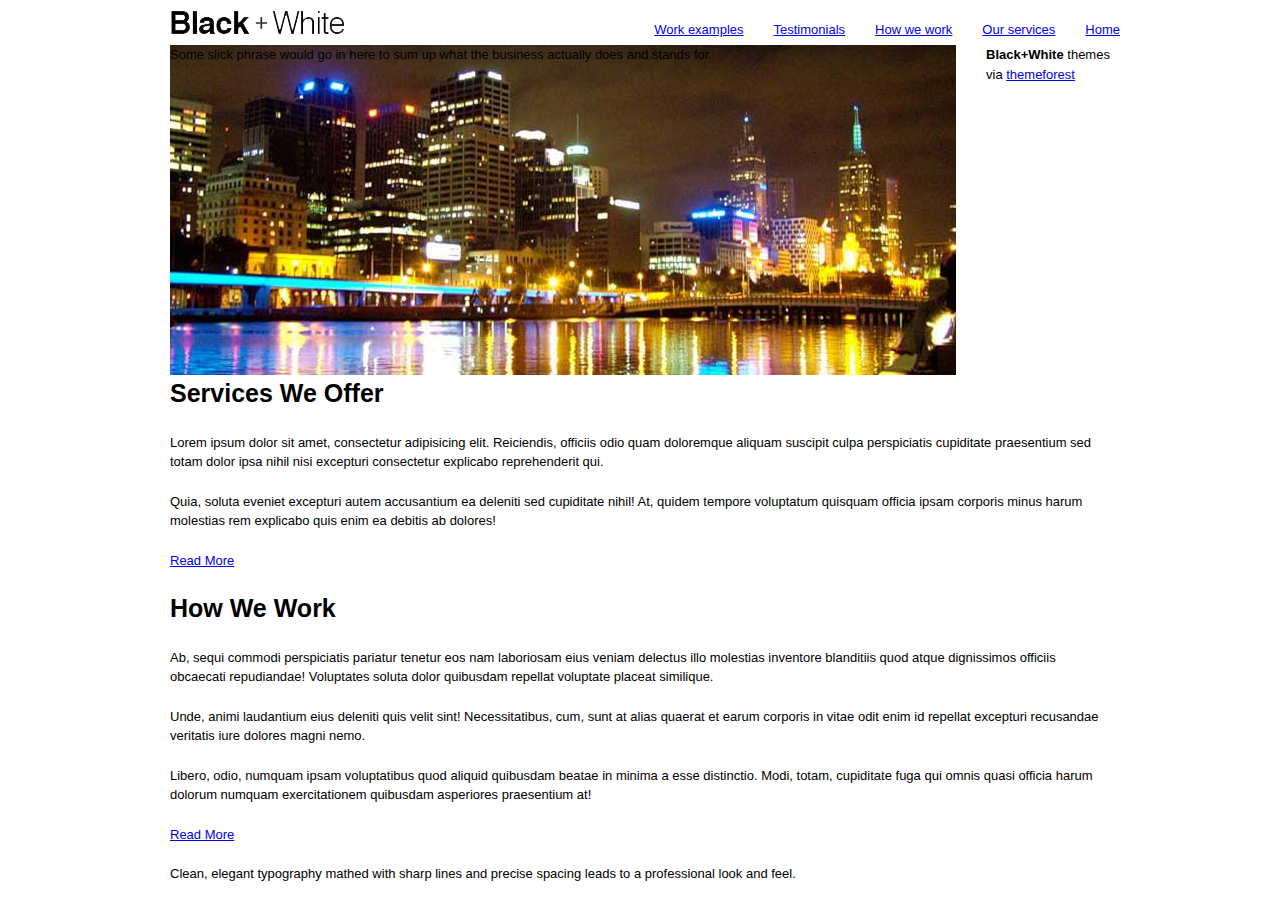
==== index.html @ e7c47a48 "partially done" ====
<!DOCTYPE HTML>
<html>
<head>
	<meta charset="utf-8" />
	<title>Day 26</title>
	<link rel="stylesheet" type="text/css" href="css/reset.css">
	<link rel="stylesheet" type="text/css" href="css/text.css">
	<link rel="stylesheet" type="text/css" href="css/960_12_col.css">

	<link rel="stylesheet" type="text/css" href="css/style.css">
</head>
<body>
	<div class="container">
		<header>
			<h1>Black+White</h1>
			<nav>
				<ul>
					<li><a href="#">Home</a></li>
					<li><a href="#">Our services</a></li>
					<li><a href="#">How we work</a></li>
					<li><a href="#">Testimonials</a></li>
					<li><a href="#">Work examples</a></li>
				</ul>
			</nav>
		</header>
		<div class="banner grid_10">
			<p>Some slick phrase would go in here to sum up what the business actually does and stands for.</p>
		</div>
		<div class="grid_2 callout"></div>
		
		<div class="main">
			<div class="grid_5">
				<h1>Services We Offer</h1>
				<p>Lorem ipsum dolor sit amet, consectetur adipisicing elit. Reiciendis, officiis odio quam doloremque aliquam suscipit culpa perspiciatis cupiditate praesentium sed totam dolor ipsa nihil nisi excepturi consectetur explicabo reprehenderit qui.</p>
				<p>Quia, soluta eveniet excepturi autem accusantium ea deleniti sed cupiditate nihil! At, quidem tempore voluptatum quisquam officia ipsam corporis minus harum molestias rem explicabo quis enim ea debitis ab dolores!</p>
				<p><a href="#" class="button">Read More</a></p>
			</div>
			<div class="grid_5">
				<h1>How We Work</h1>
				<p>Ab, sequi commodi perspiciatis pariatur tenetur eos nam laboriosam eius veniam delectus illo molestias inventore blanditiis quod atque dignissimos officiis obcaecati repudiandae! Voluptates soluta dolor quibusdam repellat voluptate placeat similique.</p>
				<p>Unde, animi laudantium eius deleniti quis velit sint! Necessitatibus, cum, sunt at alias quaerat et earum corporis in vitae odit enim id repellat excepturi recusandae veritatis iure dolores magni nemo.</p>
				<p>Libero, odio, numquam ipsam voluptatibus quod aliquid quibusdam beatae in minima a esse distinctio. Modi, totam, cupiditate fuga qui omnis quasi officia harum dolorum numquam exercitationem quibusdam asperiores praesentium at!</p>
				<p><a href="#" class="button">Read More</a></p>
			</div>
		</div>
		<div class="grid_2">
			<blockquote>
				<p>Clean, elegant typography
					mathed with sharp lines
					and precise spacing leads
					to a professional look
					and feel.
				</p>
			</blockquote>
		</div>
		<footer>
			<p><strong>Black+White</strong> themes via <a href="themeforest.net">themeforest</a></p>
		</footer>
	</div> <!-- end container -->
</body>
</html>
---- css/text.css ----
/*
  960 Grid System ~ Text CSS.
  Learn more ~ http://960.gs/

  Licensed under GPL and MIT.
*/

/* `Basic HTML
----------------------------------------------------------------------------------------------------*/

body {
  font: 13px/1.5 "Helvetica Neue", Arial, "Liberation Sans", FreeSans, sans-serif;
}

pre,
code {
  font-family: "DejaVu Sans Mono", Menlo, Consolas, monospace;
}

hr {
  border: 0 solid #ccc;
  border-top-width: 1px;
  clear: both;
  height: 0;
}

/* `Headings
----------------------------------------------------------------------------------------------------*/

h1 {
  font-size: 25px;
}

h2 {
  font-size: 23px;
}

h3 {
  font-size: 21px;
}

h4 {
  font-size: 19px;
}

h5 {
  font-size: 17px;
}

h6 {
  font-size: 15px;
}

/* `Spacing
----------------------------------------------------------------------------------------------------*/

ol {
  list-style: decimal;
}

ul {
  list-style: disc;
}

li {
  margin-left: 30px;
}

p,
dl,
hr,
h1,
h2,
h3,
h4,
h5,
h6,
ol,
ul,
pre,
table,
address,
fieldset,
figure {
  margin-bottom: 20px;
}
---- css/960_12_col.css ----
/*
  960 Grid System ~ Core CSS.
  Learn more ~ http://960.gs/

  Licensed under GPL and MIT.
*/

/*
  Forces backgrounds to span full width,
  even if there is horizontal scrolling.
  Increase this if your layout is wider.

  Note: IE6 works fine without this fix.
*/

body {
  min-width: 960px;
}

/* `Container
----------------------------------------------------------------------------------------------------*/

.container_12 {
  margin-left: auto;
  margin-right: auto;
  width: 960px;
}

/* `Grid >> Global
----------------------------------------------------------------------------------------------------*/

.grid_1,
.grid_2,
.grid_3,
.grid_4,
.grid_5,
.grid_6,
.grid_7,
.grid_8,
.grid_9,
.grid_10,
.grid_11,
.grid_12 {
  display: inline;
  float: left;
  margin-left: 10px;
  margin-right: 10px;
}

.push_1, .pull_1,
.push_2, .pull_2,
.push_3, .pull_3,
.push_4, .pull_4,
.push_5, .pull_5,
.push_6, .pull_6,
.push_7, .pull_7,
.push_8, .pull_8,
.push_9, .pull_9,
.push_10, .pull_10,
.push_11, .pull_11 {
  position: relative;
}

/* `Grid >> Children (Alpha ~ First, Omega ~ Last)
----------------------------------------------------------------------------------------------------*/

.alpha {
  margin-left: 0;
}

.omega {
  margin-right: 0;
}

/* `Grid >> 12 Columns
----------------------------------------------------------------------------------------------------*/

.container_12 .grid_1 {
  width: 60px;
}

.container_12 .grid_2 {
  width: 140px;
}

.container_12 .grid_3 {
  width: 220px;
}

.container_12 .grid_4 {
  width: 300px;
}

.container_12 .grid_5 {
  width: 380px;
}

.container_12 .grid_6 {
  width: 460px;
}

.container_12 .grid_7 {
  width: 540px;
}

.container_12 .grid_8 {
  width: 620px;
}

.container_12 .grid_9 {
  width: 700px;
}

.container_12 .grid_10 {
  width: 780px;
}

.container_12 .grid_11 {
  width: 860px;
}

.container_12 .grid_12 {
  width: 940px;
}

/* `Prefix Extra Space >> 12 Columns
----------------------------------------------------------------------------------------------------*/

.container_12 .prefix_1 {
  padding-left: 80px;
}

.container_12 .prefix_2 {
  padding-left: 160px;
}

.container_12 .prefix_3 {
  padding-left: 240px;
}

.container_12 .prefix_4 {
  padding-left: 320px;
}

.container_12 .prefix_5 {
  padding-left: 400px;
}

.container_12 .prefix_6 {
  padding-left: 480px;
}

.container_12 .prefix_7 {
  padding-left: 560px;
}

.container_12 .prefix_8 {
  padding-left: 640px;
}

.container_12 .prefix_9 {
  padding-left: 720px;
}

.container_12 .prefix_10 {
  padding-left: 800px;
}

.container_12 .prefix_11 {
  padding-left: 880px;
}

/* `Suffix Extra Space >> 12 Columns
----------------------------------------------------------------------------------------------------*/

.container_12 .suffix_1 {
  padding-right: 80px;
}

.container_12 .suffix_2 {
  padding-right: 160px;
}

.container_12 .suffix_3 {
  padding-right: 240px;
}

.container_12 .suffix_4 {
  padding-right: 320px;
}

.container_12 .suffix_5 {
  padding-right: 400px;
}

.container_12 .suffix_6 {
  padding-right: 480px;
}

.container_12 .suffix_7 {
  padding-right: 560px;
}

.container_12 .suffix_8 {
  padding-right: 640px;
}

.container_12 .suffix_9 {
  padding-right: 720px;
}

.container_12 .suffix_10 {
  padding-right: 800px;
}

.container_12 .suffix_11 {
  padding-right: 880px;
}

/* `Push Space >> 12 Columns
----------------------------------------------------------------------------------------------------*/

.container_12 .push_1 {
  left: 80px;
}

.container_12 .push_2 {
  left: 160px;
}

.container_12 .push_3 {
  left: 240px;
}

.container_12 .push_4 {
  left: 320px;
}

.container_12 .push_5 {
  left: 400px;
}

.container_12 .push_6 {
  left: 480px;
}

.container_12 .push_7 {
  left: 560px;
}

.container_12 .push_8 {
  left: 640px;
}

.container_12 .push_9 {
  left: 720px;
}

.container_12 .push_10 {
  left: 800px;
}

.container_12 .push_11 {
  left: 880px;
}

/* `Pull Space >> 12 Columns
----------------------------------------------------------------------------------------------------*/

.container_12 .pull_1 {
  left: -80px;
}

.container_12 .pull_2 {
  left: -160px;
}

.container_12 .pull_3 {
  left: -240px;
}

.container_12 .pull_4 {
  left: -320px;
}

.container_12 .pull_5 {
  left: -400px;
}

.container_12 .pull_6 {
  left: -480px;
}

.container_12 .pull_7 {
  left: -560px;
}

.container_12 .pull_8 {
  left: -640px;
}

.container_12 .pull_9 {
  left: -720px;
}

.container_12 .pull_10 {
  left: -800px;
}

.container_12 .pull_11 {
  left: -880px;
}

/* `Clear Floated Elements
----------------------------------------------------------------------------------------------------*/

/* http://sonspring.com/journal/clearing-floats */

.clear {
  clear: both;
  display: block;
  overflow: hidden;
  visibility: hidden;
  width: 0;
  height: 0;
}

/* http://www.yuiblog.com/blog/2010/09/27/clearfix-reloaded-overflowhidden-demystified */

.clearfix:before,
.clearfix:after,
.container_12:before,
.container_12:after {
  content: '.';
  display: block;
  overflow: hidden;
  visibility: hidden;
  font-size: 0;
  line-height: 0;
  width: 0;
  height: 0;
}

.clearfix:after,
.container_12:after {
  clear: both;
}

/*
  The following zoom:1 rule is specifically for IE6 + IE7.
  Move to separate stylesheet if invalid CSS is a problem.
*/

.clearfix,
.container_12 {
  zoom: 1;
}
---- css/style.css ----
.container {
	width: 960px;
	margin: auto;
	
}

/*
***********************
* =header
***********************
*/

header {
	overflow: hidden;
}

header h1 {
	background: url(../img/logo.png) no-repeat;
	text-indent: -9999px;
	width: 175px;
	height: 25px;
	margin: 10px 10px;
	float: left;
}

/*
***********************
* =navigation
***********************
*/

nav li {
	float: right;
	display: inline;
}

/*
***********************
* =banner
***********************
*/


.banner {
	background: url(../img/night_bg.jpg) no-repeat;
	height: 330px;
	width: 786px;
		/*
	background: url(../img/city_bg.jpg) no-repeat;
	height: 226px;
	width: 692px;
	*/
}

.callout {
	background: black;
	height: 330px;
}
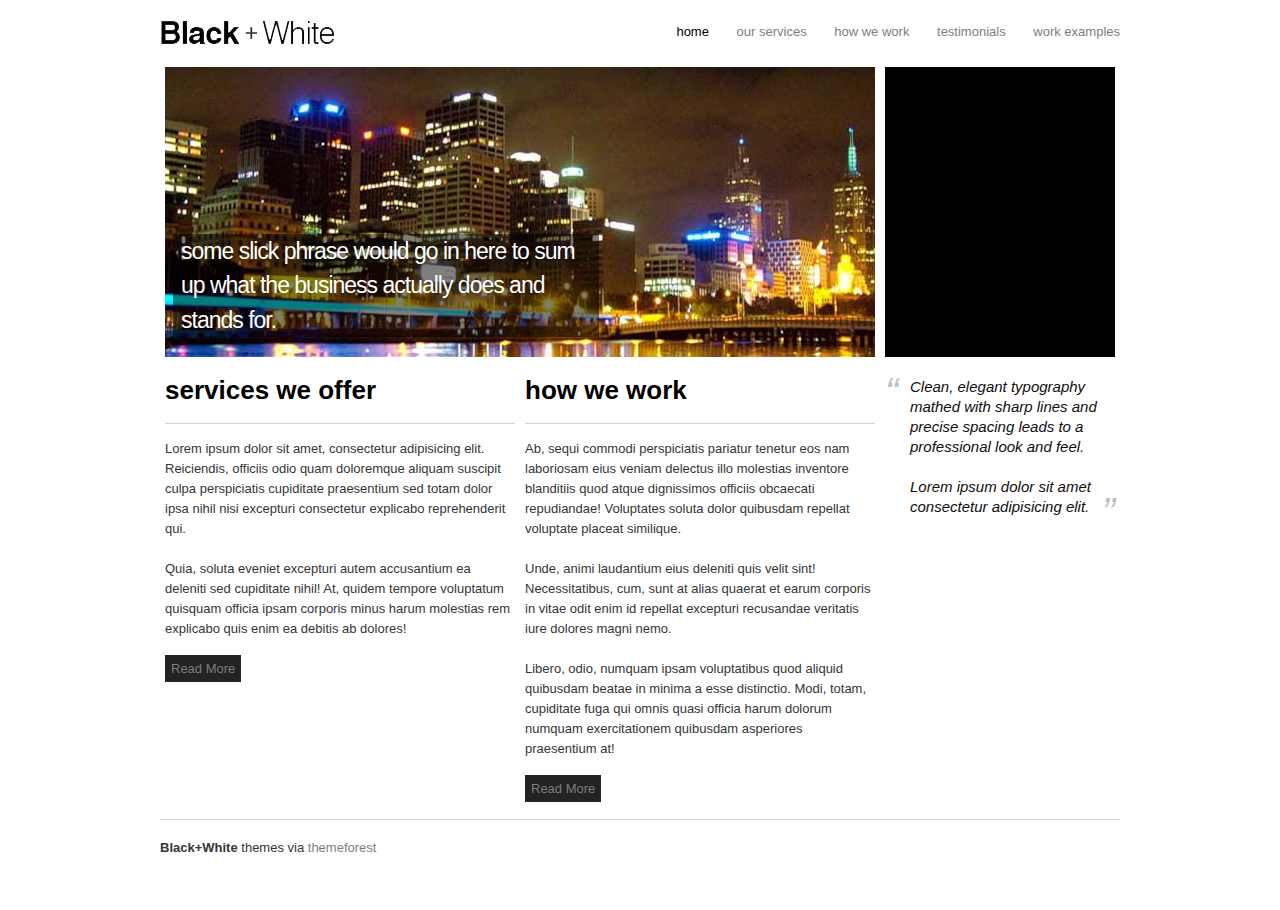
==== commit 8102447c: "first page" ====
--- a/index.html
+++ b/index.html
@@ -2,57 +2,68 @@
 <html>
 <head>
 	<meta charset="utf-8" />
-	<title>Day 26</title>
+	<title>Black + White</title>
 	<link rel="stylesheet" type="text/css" href="css/reset.css">
 	<link rel="stylesheet" type="text/css" href="css/text.css">
-	<link rel="stylesheet" type="text/css" href="css/960_12_col.css">
+	<link rel="stylesheet" type="text/css" href="css/960_24_col.css">
 
 	<link rel="stylesheet" type="text/css" href="css/style.css">
 </head>
 <body>
 	<div class="container">
 		<header>
-			<h1>Black+White</h1>
-			<nav>
-				<ul>
-					<li><a href="#">Home</a></li>
-					<li><a href="#">Our services</a></li>
-					<li><a href="#">How we work</a></li>
-					<li><a href="#">Testimonials</a></li>
-					<li><a href="#">Work examples</a></li>
-				</ul>
-			</nav>
+			<div class="container_24">
+				<a href="/">
+					<h1 class="lool">Black+White</h1>
+				</a>
+				<nav class="lool">
+					<ul>
+						<li><a href="#" class="selected">Home</a></li>
+						<li><a href="#">Our services</a></li>
+						<li><a href="#">How we work</a></li>
+						<li><a href="#">Testimonials</a></li>
+						<li><a href="#">Work examples</a></li>
+					</ul>
+				</nav>			
+			</div>
+			<div class="container_24">
+				<div class="banner grid_16 suffix_2">
+					<h2>Some slick phrase would go in here to sum up what the business actually does and stands for.</h2>
+				</div>
+				<div class="grid_6 callout">
+					Lorem ipsum dolor sit amet, consectetur adipisicing elit. Officiis neque accusantium vitae aspernatur animi obcaecati pariatur. Reiciendis, ratione, soluta, necessitatibus debitis voluptatibus nemo adipisci minus in neque iusto nulla perferendis.
+				</div>			
+			</div>
 		</header>
-		<div class="banner grid_10">
-			<p>Some slick phrase would go in here to sum up what the business actually does and stands for.</p>
-		</div>
-		<div class="grid_2 callout"></div>
-		
-		<div class="main">
-			<div class="grid_5">
-				<h1>Services We Offer</h1>
+
+		<div class="main container_24">
+			<div class="grid_9">
+				<h3>Services We Offer</h3>
 				<p>Lorem ipsum dolor sit amet, consectetur adipisicing elit. Reiciendis, officiis odio quam doloremque aliquam suscipit culpa perspiciatis cupiditate praesentium sed totam dolor ipsa nihil nisi excepturi consectetur explicabo reprehenderit qui.</p>
 				<p>Quia, soluta eveniet excepturi autem accusantium ea deleniti sed cupiditate nihil! At, quidem tempore voluptatum quisquam officia ipsam corporis minus harum molestias rem explicabo quis enim ea debitis ab dolores!</p>
 				<p><a href="#" class="button">Read More</a></p>
 			</div>
-			<div class="grid_5">
-				<h1>How We Work</h1>
+			<div class="grid_9">
+				<h3>How We Work</h3>
 				<p>Ab, sequi commodi perspiciatis pariatur tenetur eos nam laboriosam eius veniam delectus illo molestias inventore blanditiis quod atque dignissimos officiis obcaecati repudiandae! Voluptates soluta dolor quibusdam repellat voluptate placeat similique.</p>
 				<p>Unde, animi laudantium eius deleniti quis velit sint! Necessitatibus, cum, sunt at alias quaerat et earum corporis in vitae odit enim id repellat excepturi recusandae veritatis iure dolores magni nemo.</p>
 				<p>Libero, odio, numquam ipsam voluptatibus quod aliquid quibusdam beatae in minima a esse distinctio. Modi, totam, cupiditate fuga qui omnis quasi officia harum dolorum numquam exercitationem quibusdam asperiores praesentium at!</p>
 				<p><a href="#" class="button">Read More</a></p>
 			</div>
-		</div>
-		<div class="grid_2">
-			<blockquote>
-				<p>Clean, elegant typography
-					mathed with sharp lines
-					and precise spacing leads
-					to a professional look
-					and feel.
-				</p>
-			</blockquote>
-		</div>
+		
+			<div class="grid_6">
+				<blockquote>
+					<p>Clean, elegant typography
+						mathed with sharp lines
+						and precise spacing leads
+						to a professional look
+						and feel.
+					</p>
+					<p>Lorem ipsum dolor sit amet consectetur adipisicing elit.
+					</p>					
+				</blockquote>
+			</div>
+		</div>	
 		<footer>
 			<p><strong>Black+White</strong> themes via <a href="themeforest.net">themeforest</a></p>
 		</footer>
--- a/css/960_24_col.css
+++ b/css/960_24_col.css
@@ -0,0 +1,621 @@
+/*
+  960 Grid System ~ Core CSS.
+  Learn more ~ http://960.gs/
+
+  Licensed under GPL and MIT.
+*/
+
+/*
+  Forces backgrounds to span full width,
+  even if there is horizontal scrolling.
+  Increase this if your layout is wider.
+
+  Note: IE6 works fine without this fix.
+*/
+
+body {
+  min-width: 960px;
+}
+
+/* `Container
+----------------------------------------------------------------------------------------------------*/
+
+.container_24 {
+  margin-left: auto;
+  margin-right: auto;
+  width: 960px;
+}
+
+/* `Grid >> Global
+----------------------------------------------------------------------------------------------------*/
+
+.grid_1,
+.grid_2,
+.grid_3,
+.grid_4,
+.grid_5,
+.grid_6,
+.grid_7,
+.grid_8,
+.grid_9,
+.grid_10,
+.grid_11,
+.grid_12,
+.grid_13,
+.grid_14,
+.grid_15,
+.grid_16,
+.grid_17,
+.grid_18,
+.grid_19,
+.grid_20,
+.grid_21,
+.grid_22,
+.grid_23,
+.grid_24 {
+  display: inline;
+  float: left;
+  margin-left: 5px;
+  margin-right: 5px;
+}
+
+.push_1, .pull_1,
+.push_2, .pull_2,
+.push_3, .pull_3,
+.push_4, .pull_4,
+.push_5, .pull_5,
+.push_6, .pull_6,
+.push_7, .pull_7,
+.push_8, .pull_8,
+.push_9, .pull_9,
+.push_10, .pull_10,
+.push_11, .pull_11,
+.push_12, .pull_12,
+.push_13, .pull_13,
+.push_14, .pull_14,
+.push_15, .pull_15,
+.push_16, .pull_16,
+.push_17, .pull_17,
+.push_18, .pull_18,
+.push_19, .pull_19,
+.push_20, .pull_20,
+.push_21, .pull_21,
+.push_22, .pull_22,
+.push_23, .pull_23 {
+  position: relative;
+}
+
+/* `Grid >> Children (Alpha ~ First, Omega ~ Last)
+----------------------------------------------------------------------------------------------------*/
+
+.alpha {
+  margin-left: 0;
+}
+
+.omega {
+  margin-right: 0;
+}
+
+/* `Grid >> 24 Columns
+----------------------------------------------------------------------------------------------------*/
+
+.container_24 .grid_1 {
+  width: 30px;
+}
+
+.container_24 .grid_2 {
+  width: 70px;
+}
+
+.container_24 .grid_3 {
+  width: 110px;
+}
+
+.container_24 .grid_4 {
+  width: 150px;
+}
+
+.container_24 .grid_5 {
+  width: 190px;
+}
+
+.container_24 .grid_6 {
+  width: 230px;
+}
+
+.container_24 .grid_7 {
+  width: 270px;
+}
+
+.container_24 .grid_8 {
+  width: 310px;
+}
+
+.container_24 .grid_9 {
+  width: 350px;
+}
+
+.container_24 .grid_10 {
+  width: 390px;
+}
+
+.container_24 .grid_11 {
+  width: 430px;
+}
+
+.container_24 .grid_12 {
+  width: 470px;
+}
+
+.container_24 .grid_13 {
+  width: 510px;
+}
+
+.container_24 .grid_14 {
+  width: 550px;
+}
+
+.container_24 .grid_15 {
+  width: 590px;
+}
+
+.container_24 .grid_16 {
+  width: 630px;
+}
+
+.container_24 .grid_17 {
+  width: 670px;
+}
+
+.container_24 .grid_18 {
+  width: 710px;
+}
+
+.container_24 .grid_19 {
+  width: 750px;
+}
+
+.container_24 .grid_20 {
+  width: 790px;
+}
+
+.container_24 .grid_21 {
+  width: 830px;
+}
+
+.container_24 .grid_22 {
+  width: 870px;
+}
+
+.container_24 .grid_23 {
+  width: 910px;
+}
+
+.container_24 .grid_24 {
+  width: 950px;
+}
+
+/* `Prefix Extra Space >> 24 Columns
+----------------------------------------------------------------------------------------------------*/
+
+.container_24 .prefix_1 {
+  padding-left: 40px;
+}
+
+.container_24 .prefix_2 {
+  padding-left: 80px;
+}
+
+.container_24 .prefix_3 {
+  padding-left: 120px;
+}
+
+.container_24 .prefix_4 {
+  padding-left: 160px;
+}
+
+.container_24 .prefix_5 {
+  padding-left: 200px;
+}
+
+.container_24 .prefix_6 {
+  padding-left: 240px;
+}
+
+.container_24 .prefix_7 {
+  padding-left: 280px;
+}
+
+.container_24 .prefix_8 {
+  padding-left: 320px;
+}
+
+.container_24 .prefix_9 {
+  padding-left: 360px;
+}
+
+.container_24 .prefix_10 {
+  padding-left: 400px;
+}
+
+.container_24 .prefix_11 {
+  padding-left: 440px;
+}
+
+.container_24 .prefix_12 {
+  padding-left: 480px;
+}
+
+.container_24 .prefix_13 {
+  padding-left: 520px;
+}
+
+.container_24 .prefix_14 {
+  padding-left: 560px;
+}
+
+.container_24 .prefix_15 {
+  padding-left: 600px;
+}
+
+.container_24 .prefix_16 {
+  padding-left: 640px;
+}
+
+.container_24 .prefix_17 {
+  padding-left: 680px;
+}
+
+.container_24 .prefix_18 {
+  padding-left: 720px;
+}
+
+.container_24 .prefix_19 {
+  padding-left: 760px;
+}
+
+.container_24 .prefix_20 {
+  padding-left: 800px;
+}
+
+.container_24 .prefix_21 {
+  padding-left: 840px;
+}
+
+.container_24 .prefix_22 {
+  padding-left: 880px;
+}
+
+.container_24 .prefix_23 {
+  padding-left: 920px;
+}
+
+/* `Suffix Extra Space >> 24 Columns
+----------------------------------------------------------------------------------------------------*/
+
+.container_24 .suffix_1 {
+  padding-right: 40px;
+}
+
+.container_24 .suffix_2 {
+  padding-right: 80px;
+}
+
+.container_24 .suffix_3 {
+  padding-right: 120px;
+}
+
+.container_24 .suffix_4 {
+  padding-right: 160px;
+}
+
+.container_24 .suffix_5 {
+  padding-right: 200px;
+}
+
+.container_24 .suffix_6 {
+  padding-right: 240px;
+}
+
+.container_24 .suffix_7 {
+  padding-right: 280px;
+}
+
+.container_24 .suffix_8 {
+  padding-right: 320px;
+}
+
+.container_24 .suffix_9 {
+  padding-right: 360px;
+}
+
+.container_24 .suffix_10 {
+  padding-right: 400px;
+}
+
+.container_24 .suffix_11 {
+  padding-right: 440px;
+}
+
+.container_24 .suffix_12 {
+  padding-right: 480px;
+}
+
+.container_24 .suffix_13 {
+  padding-right: 520px;
+}
+
+.container_24 .suffix_14 {
+  padding-right: 560px;
+}
+
+.container_24 .suffix_15 {
+  padding-right: 600px;
+}
+
+.container_24 .suffix_16 {
+  padding-right: 640px;
+}
+
+.container_24 .suffix_17 {
+  padding-right: 680px;
+}
+
+.container_24 .suffix_18 {
+  padding-right: 720px;
+}
+
+.container_24 .suffix_19 {
+  padding-right: 760px;
+}
+
+.container_24 .suffix_20 {
+  padding-right: 800px;
+}
+
+.container_24 .suffix_21 {
+  padding-right: 840px;
+}
+
+.container_24 .suffix_22 {
+  padding-right: 880px;
+}
+
+.container_24 .suffix_23 {
+  padding-right: 920px;
+}
+
+/* `Push Space >> 24 Columns
+----------------------------------------------------------------------------------------------------*/
+
+.container_24 .push_1 {
+  left: 40px;
+}
+
+.container_24 .push_2 {
+  left: 80px;
+}
+
+.container_24 .push_3 {
+  left: 120px;
+}
+
+.container_24 .push_4 {
+  left: 160px;
+}
+
+.container_24 .push_5 {
+  left: 200px;
+}
+
+.container_24 .push_6 {
+  left: 240px;
+}
+
+.container_24 .push_7 {
+  left: 280px;
+}
+
+.container_24 .push_8 {
+  left: 320px;
+}
+
+.container_24 .push_9 {
+  left: 360px;
+}
+
+.container_24 .push_10 {
+  left: 400px;
+}
+
+.container_24 .push_11 {
+  left: 440px;
+}
+
+.container_24 .push_12 {
+  left: 480px;
+}
+
+.container_24 .push_13 {
+  left: 520px;
+}
+
+.container_24 .push_14 {
+  left: 560px;
+}
+
+.container_24 .push_15 {
+  left: 600px;
+}
+
+.container_24 .push_16 {
+  left: 640px;
+}
+
+.container_24 .push_17 {
+  left: 680px;
+}
+
+.container_24 .push_18 {
+  left: 720px;
+}
+
+.container_24 .push_19 {
+  left: 760px;
+}
+
+.container_24 .push_20 {
+  left: 800px;
+}
+
+.container_24 .push_21 {
+  left: 840px;
+}
+
+.container_24 .push_22 {
+  left: 880px;
+}
+
+.container_24 .push_23 {
+  left: 920px;
+}
+
+/* `Pull Space >> 24 Columns
+----------------------------------------------------------------------------------------------------*/
+
+.container_24 .pull_1 {
+  left: -40px;
+}
+
+.container_24 .pull_2 {
+  left: -80px;
+}
+
+.container_24 .pull_3 {
+  left: -120px;
+}
+
+.container_24 .pull_4 {
+  left: -160px;
+}
+
+.container_24 .pull_5 {
+  left: -200px;
+}
+
+.container_24 .pull_6 {
+  left: -240px;
+}
+
+.container_24 .pull_7 {
+  left: -280px;
+}
+
+.container_24 .pull_8 {
+  left: -320px;
+}
+
+.container_24 .pull_9 {
+  left: -360px;
+}
+
+.container_24 .pull_10 {
+  left: -400px;
+}
+
+.container_24 .pull_11 {
+  left: -440px;
+}
+
+.container_24 .pull_12 {
+  left: -480px;
+}
+
+.container_24 .pull_13 {
+  left: -520px;
+}
+
+.container_24 .pull_14 {
+  left: -560px;
+}
+
+.container_24 .pull_15 {
+  left: -600px;
+}
+
+.container_24 .pull_16 {
+  left: -640px;
+}
+
+.container_24 .pull_17 {
+  left: -680px;
+}
+
+.container_24 .pull_18 {
+  left: -720px;
+}
+
+.container_24 .pull_19 {
+  left: -760px;
+}
+
+.container_24 .pull_20 {
+  left: -800px;
+}
+
+.container_24 .pull_21 {
+  left: -840px;
+}
+
+.container_24 .pull_22 {
+  left: -880px;
+}
+
+.container_24 .pull_23 {
+  left: -920px;
+}
+
+/* `Clear Floated Elements
+----------------------------------------------------------------------------------------------------*/
+
+/* http://sonspring.com/journal/clearing-floats */
+
+.clear {
+  clear: both;
+  display: block;
+  overflow: hidden;
+  visibility: hidden;
+  width: 0;
+  height: 0;
+}
+
+/* http://www.yuiblog.com/blog/2010/09/27/clearfix-reloaded-overflowhidden-demystified */
+
+.clearfix:before,
+.clearfix:after,
+.container_24:before,
+.container_24:after {
+  content: '.';
+  display: block;
+  overflow: hidden;
+  visibility: hidden;
+  font-size: 0;
+  line-height: 0;
+  width: 0;
+  height: 0;
+}
+
+.clearfix:after,
+.container_24:after {
+  clear: both;
+}
+
+/*
+  The following zoom:1 rule is specifically for IE6 + IE7.
+  Move to separate stylesheet if invalid CSS is a problem.
+*/
+
+.clearfix,
+.container_24 {
+  zoom: 1;
+}--- a/css/style.css
+++ b/css/style.css
@@ -1,4 +1,3 @@
-
 .container {
 	width: 960px;
 	margin: auto;
@@ -20,9 +19,10 @@
 	text-indent: -9999px;
 	width: 175px;
 	height: 25px;
-	margin: 10px 10px;
+	margin: 10px 0 22px 0;
 	float: left;
 }
+
 
 /*
 ***********************
@@ -30,9 +30,17 @@
 ***********************
 */
 
-nav li {
+nav {
 	float: right;
+	padding-top: 12px;
+}
+
+nav li {  	
 	display: inline;
+}
+
+nav a {
+	text-transform: lowercase;
 }
 
 /*
@@ -44,16 +52,143 @@
 
 .banner {
 	background: url(../img/night_bg.jpg) no-repeat;
-	height: 330px;
-	width: 786px;
+	/*height: 330px;*/
+	height: 290px;
+	/*width: 786px;	*/
+	
+	/*margin: 0 0 20px 0;*/
 		/*
 	background: url(../img/city_bg.jpg) no-repeat;
 	height: 226px;
 	width: 692px;
 	*/
+	position: relative;
 }
 
 .callout {
 	background: black;
-	height: 330px;
+	height: 290px;	
+}
+
+/*
+***********************
+* =main
+***********************
+*/
+
+.main {
+	margin-top: 20px
+}
+
+/*
+***********************
+* =footer
+***********************
+*/
+
+footer {
+	border-top: 1px solid #d1d1d1;
+	padding-top: 18px;	
+}
+
+/*
+***********************
+* =various
+***********************
+*/
+
+a {
+	color: #7e7e7e;
+	text-decoration: none;
+}
+
+a:hover, .selected {
+	color: black;	
+}
+
+li {
+	margin-left: 24px;
+}
+
+.button {
+	background: #242324;
+	padding: 6px;
+}
+
+.button:hover {
+	color:white;
+}
+
+.container {
+	margin-top: 10px;
+}
+
+.main blockquote p {
+	padding-left: 25px;
+}
+
+blockquote, blockquote p {
+	font-size: 15px;
+	line-height: 20px;
+	font-style: italic;
+	color: #0e0e0e;
+	position: relative;
+}
+
+blockquote p:first-child:before, blockquote p:last-child:after {
+	color: #bfbfbf;
+	font-size: 40px;
+}
+
+.main blockquote p:first-child:before {
+	content: '“';
+	position: absolute;
+	top: 5px;
+	left: 0;
+}
+.main blockquote p:last-child:after {
+	content: '”';
+	position: absolute;
+	bottom: -5px;
+	right: 0;
+	/*float: right;*/
+
+}
+
+/*
+***********************
+* =typography
+***********************
+*/
+
+p {
+	font-size: 13px;
+	line-height: 20px;
+	color: #353535;
+	/*font-style: italic;*/
+}
+
+h1, h2 {
+	letter-spacing: -1px;
+}
+
+h3 {
+	font-size: 26px;
+	text-transform: lowercase;
+	border-bottom: 1px solid #d1d1d1;
+	padding-bottom: 20px;
+	margin-bottom: 15px;
+	line-height: 1em;
+}
+
+.banner h2 {
+	color: white;
+	width: 410px;
+	font-weight: normal;
+	position: absolute;
+	bottom: 0;
+	left: 8px;
+	padding: 0 8px;
+	background: rgba(0, 0, 0, .5);
+	text-transform: lowercase;
 }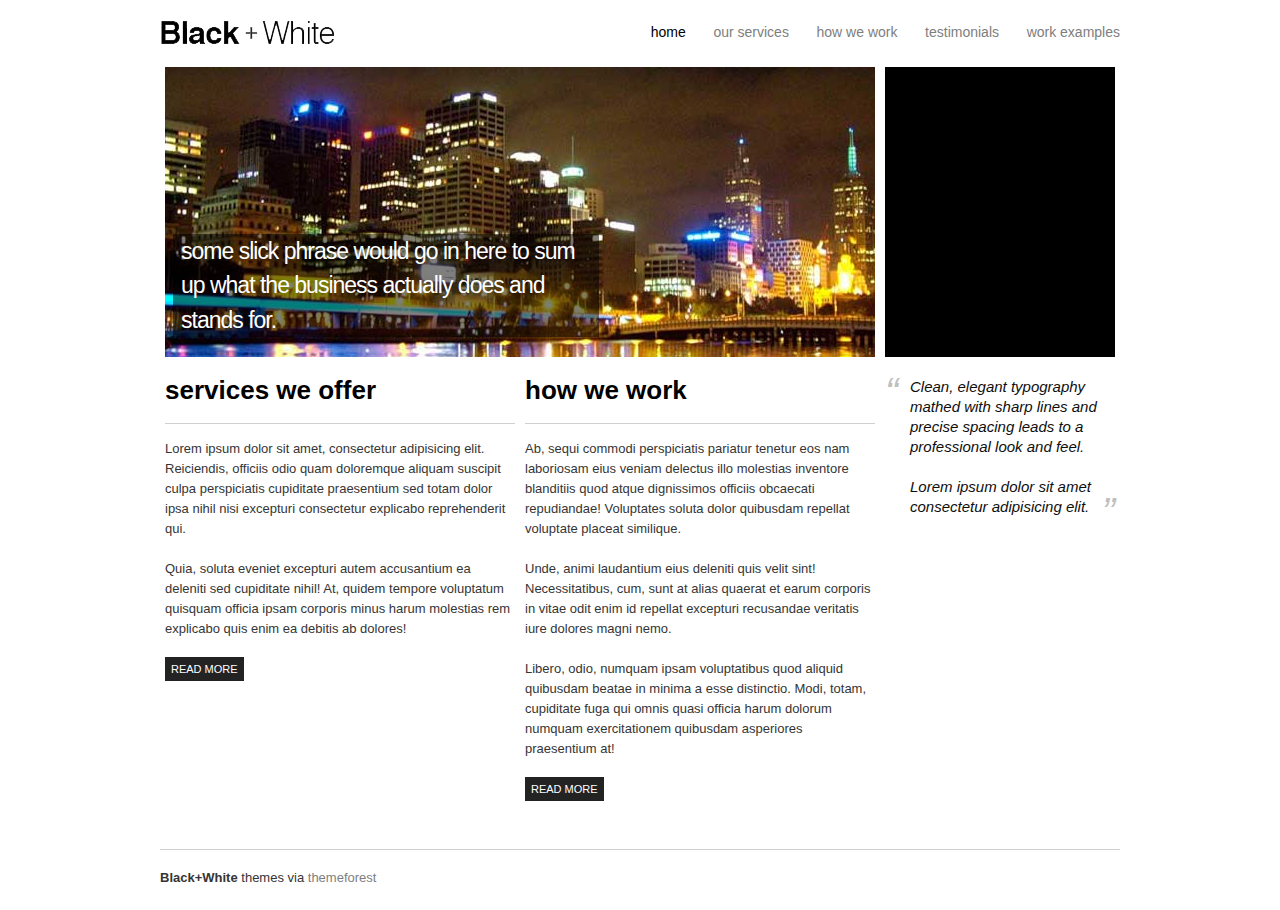
==== commit 635a8863: "finalized" ====
--- a/index.html
+++ b/index.html
@@ -13,20 +13,20 @@
 	<div class="container">
 		<header>
 			<div class="container_24">
-				<a href="/">
+				<a href="index.html">
 					<h1 class="lool">Black+White</h1>
 				</a>
 				<nav class="lool">
 					<ul>
-						<li><a href="#" class="selected">Home</a></li>
+						<li><a href="index.html" class="selected">Home</a></li>
 						<li><a href="#">Our services</a></li>
 						<li><a href="#">How we work</a></li>
 						<li><a href="#">Testimonials</a></li>
-						<li><a href="#">Work examples</a></li>
+						<li><a href="work.html">Work examples</a></li>
 					</ul>
 				</nav>			
 			</div>
-			<div class="container_24">
+			<div class="container_24 banners">
 				<div class="banner grid_16 suffix_2">
 					<h2>Some slick phrase would go in here to sum up what the business actually does and stands for.</h2>
 				</div>
--- a/css/style.css
+++ b/css/style.css
@@ -41,6 +41,7 @@
 
 nav a {
 	text-transform: lowercase;
+	font-size: 14px;
 }
 
 /*
@@ -77,7 +78,11 @@
 */
 
 .main {
-	margin-top: 20px
+	/*margin-top: 20px;*/
+}
+
+.banners {
+	margin-bottom: 20px;
 }
 
 /*
@@ -89,6 +94,7 @@
 footer {
 	border-top: 1px solid #d1d1d1;
 	padding-top: 18px;	
+	margin-top: 30px;
 }
 
 /*
@@ -113,11 +119,16 @@
 .button {
 	background: #242324;
 	padding: 6px;
+	color: white;
+	text-transform: uppercase;
+	/*font-weight: bold;*/
+	font-size: 11px;
 }
 
 .button:hover {
 	color:white;
-}
+	background: black;
+} 
 
 .container {
 	margin-top: 10px;
@@ -191,4 +202,34 @@
 	padding: 0 8px;
 	background: rgba(0, 0, 0, .5);
 	text-transform: lowercase;
+}
+
+/*
+***********************
+* =work
+***********************
+*/
+
+
+.work h2, .work h4 {
+	text-transform: lowercase;
+	font-weight: normal;
+	font-size: 26px;		
+}
+
+.work h2 {
+	
+	margin-bottom: 0; 		
+}
+
+.work img {
+	margin-bottom: 20px;
+}
+
+.work h4 {
+	color: #787878;
+	line-height: 1.2em;
+	border-bottom: 1px solid #d1d1d1;
+	padding-bottom: 33px;
+	margin-bottom: 30px;	
 }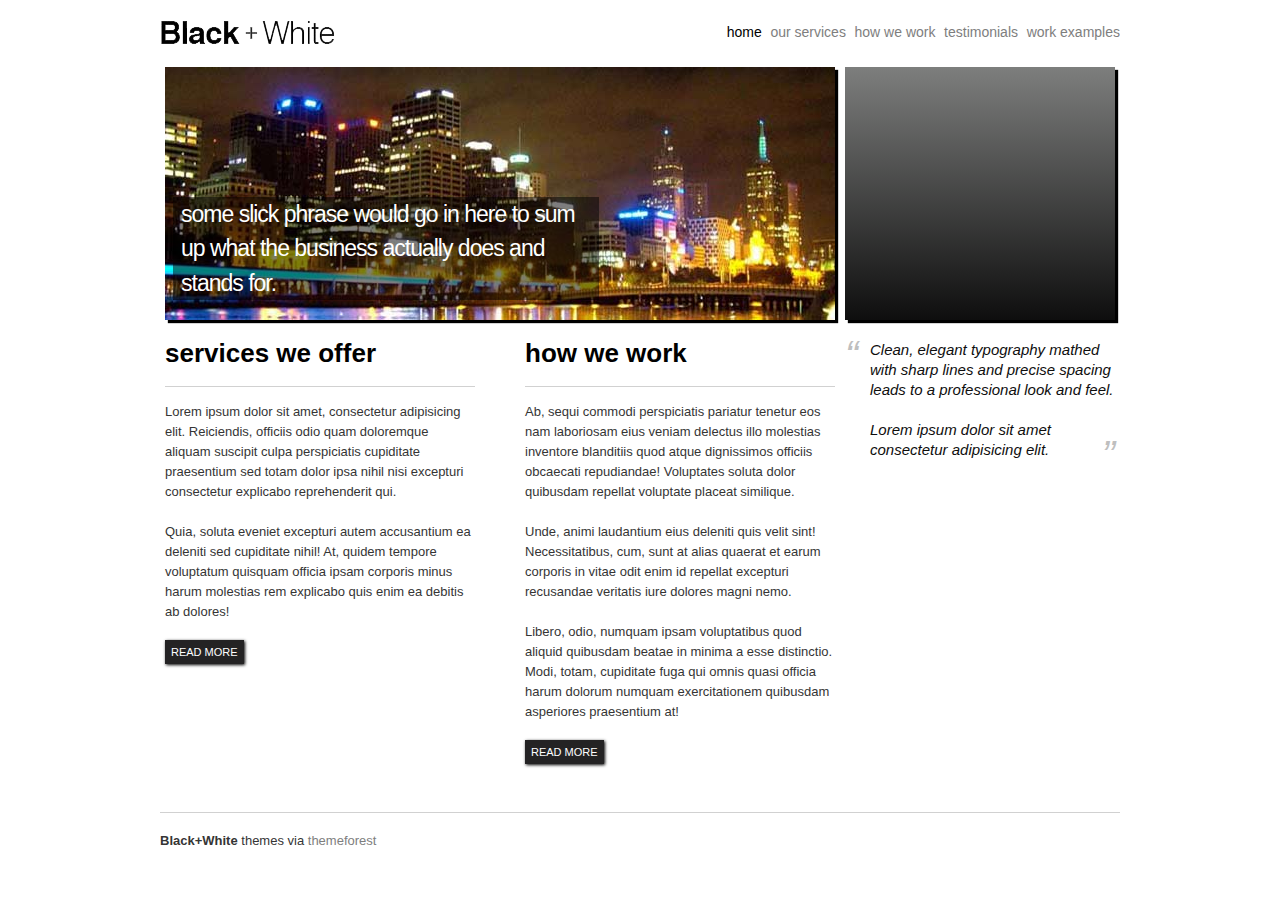
==== commit 492bd3a9: "css3" ====
--- a/index.html
+++ b/index.html
@@ -27,23 +27,26 @@
 				</nav>			
 			</div>
 			<div class="container_24 banners">
-				<div class="banner grid_16 suffix_2">
-					<h2>Some slick phrase would go in here to sum up what the business actually does and stands for.</h2>
-				</div>
-				<div class="grid_6 callout">
-					Lorem ipsum dolor sit amet, consectetur adipisicing elit. Officiis neque accusantium vitae aspernatur animi obcaecati pariatur. Reiciendis, ratione, soluta, necessitatibus debitis voluptatibus nemo adipisci minus in neque iusto nulla perferendis.
-				</div>			
+				<a href="#">
+					<div class="banner grid_15 suffix_2">
+						<h2>Some slick phrase would go in here to sum up what the business actually does and stands for.</h2>
+					</div>
+				</a>
+				<a href="#">
+					<div class="grid_7 callout">	
+					</div>		
+				</a>	
 			</div>
 		</header>
 
 		<div class="main container_24">
-			<div class="grid_9">
+			<div class="grid_8 suffix_1">
 				<h3>Services We Offer</h3>
 				<p>Lorem ipsum dolor sit amet, consectetur adipisicing elit. Reiciendis, officiis odio quam doloremque aliquam suscipit culpa perspiciatis cupiditate praesentium sed totam dolor ipsa nihil nisi excepturi consectetur explicabo reprehenderit qui.</p>
 				<p>Quia, soluta eveniet excepturi autem accusantium ea deleniti sed cupiditate nihil! At, quidem tempore voluptatum quisquam officia ipsam corporis minus harum molestias rem explicabo quis enim ea debitis ab dolores!</p>
 				<p><a href="#" class="button">Read More</a></p>
 			</div>
-			<div class="grid_9">
+			<div class="grid_8">
 				<h3>How We Work</h3>
 				<p>Ab, sequi commodi perspiciatis pariatur tenetur eos nam laboriosam eius veniam delectus illo molestias inventore blanditiis quod atque dignissimos officiis obcaecati repudiandae! Voluptates soluta dolor quibusdam repellat voluptate placeat similique.</p>
 				<p>Unde, animi laudantium eius deleniti quis velit sint! Necessitatibus, cum, sunt at alias quaerat et earum corporis in vitae odit enim id repellat excepturi recusandae veritatis iure dolores magni nemo.</p>
@@ -51,7 +54,7 @@
 				<p><a href="#" class="button">Read More</a></p>
 			</div>
 		
-			<div class="grid_6">
+			<div class="grid_7">
 				<blockquote>
 					<p>Clean, elegant typography
 						mathed with sharp lines
--- a/css/style.css
+++ b/css/style.css
@@ -1,7 +1,6 @@
 .container {
 	width: 960px;
 	margin: auto;
-	
 }
 
 /*
@@ -44,6 +43,13 @@
 	font-size: 14px;
 }
 
+.banner:hover, .callout:hover, .work img:hover {
+	-webkit-transform: scale(1.02) rotate(-0.5deg);
+	-moz-transform: scale(1.02) rotate(-0.5deg);
+	-o-transform: scale(1.02) rotate(-0.5deg);
+	transform: scale(1.02) rotate(-0.5deg);
+}
+
 /*
 ***********************
 * =banner
@@ -51,11 +57,17 @@
 */
 
 
+.banner, .callout, .work img {	
+	-webkit-box-shadow: 3px 3px 1px black;
+	-moz-box-shadow: 3px 3px 1px black;
+	box-shadow: 3px 3px 1px black;
+
+}
 .banner {
-	background: url(../img/night_bg.jpg) no-repeat;
+	background: url(../img/night_bg2.jpg) no-repeat;
 	/*height: 330px;*/
-	height: 290px;
-	/*width: 786px;	*/
+	height: 253px;
+	width: 600px;
 	
 	/*margin: 0 0 20px 0;*/
 		/*
@@ -63,12 +75,21 @@
 	height: 226px;
 	width: 692px;
 	*/
-	position: relative;
+	position: relative;	
 }
 
 .callout {
-	background: black;
-	height: 290px;	
+	/*background: black;*/
+	height: 253px;
+	background: #7d7e7d; /* Old browsers */
+	background: -moz-linear-gradient(top,  #7d7e7d 0%, #0e0e0e 100%); /* FF3.6+ */
+	background: -webkit-gradient(linear, left top, left bottom, color-stop(0%,#7d7e7d), color-stop(100%,#0e0e0e)); /* Chrome,Safari4+ */
+	background: -webkit-linear-gradient(top,  #7d7e7d 0%,#0e0e0e 100%); /* Chrome10+,Safari5.1+ */
+	background: -o-linear-gradient(top,  #7d7e7d 0%,#0e0e0e 100%); /* Opera 11.10+ */
+	background: -ms-linear-gradient(top,  #7d7e7d 0%,#0e0e0e 100%); /* IE10+ */
+	background: linear-gradient(to bottom,  #7d7e7d 0%,#0e0e0e 100%); /* W3C */
+	filter: progid:DXImageTransform.Microsoft.gradient( startColorstr='#7d7e7d', endColorstr='#0e0e0e',GradientType=0 ); /* IE6-9 */
+
 }
 
 /*
@@ -113,7 +134,7 @@
 }
 
 li {
-	margin-left: 24px;
+	margin-left: 5px;
 }
 
 .button {
@@ -123,11 +144,14 @@
 	text-transform: uppercase;
 	/*font-weight: bold;*/
 	font-size: 11px;
+	box-shadow: 1px 1px 3px #000;
 }
 
 .button:hover {
-	color:white;
+	/*color:white;*/
+	color: lightgray;
 	background: black;
+
 } 
 
 .container {
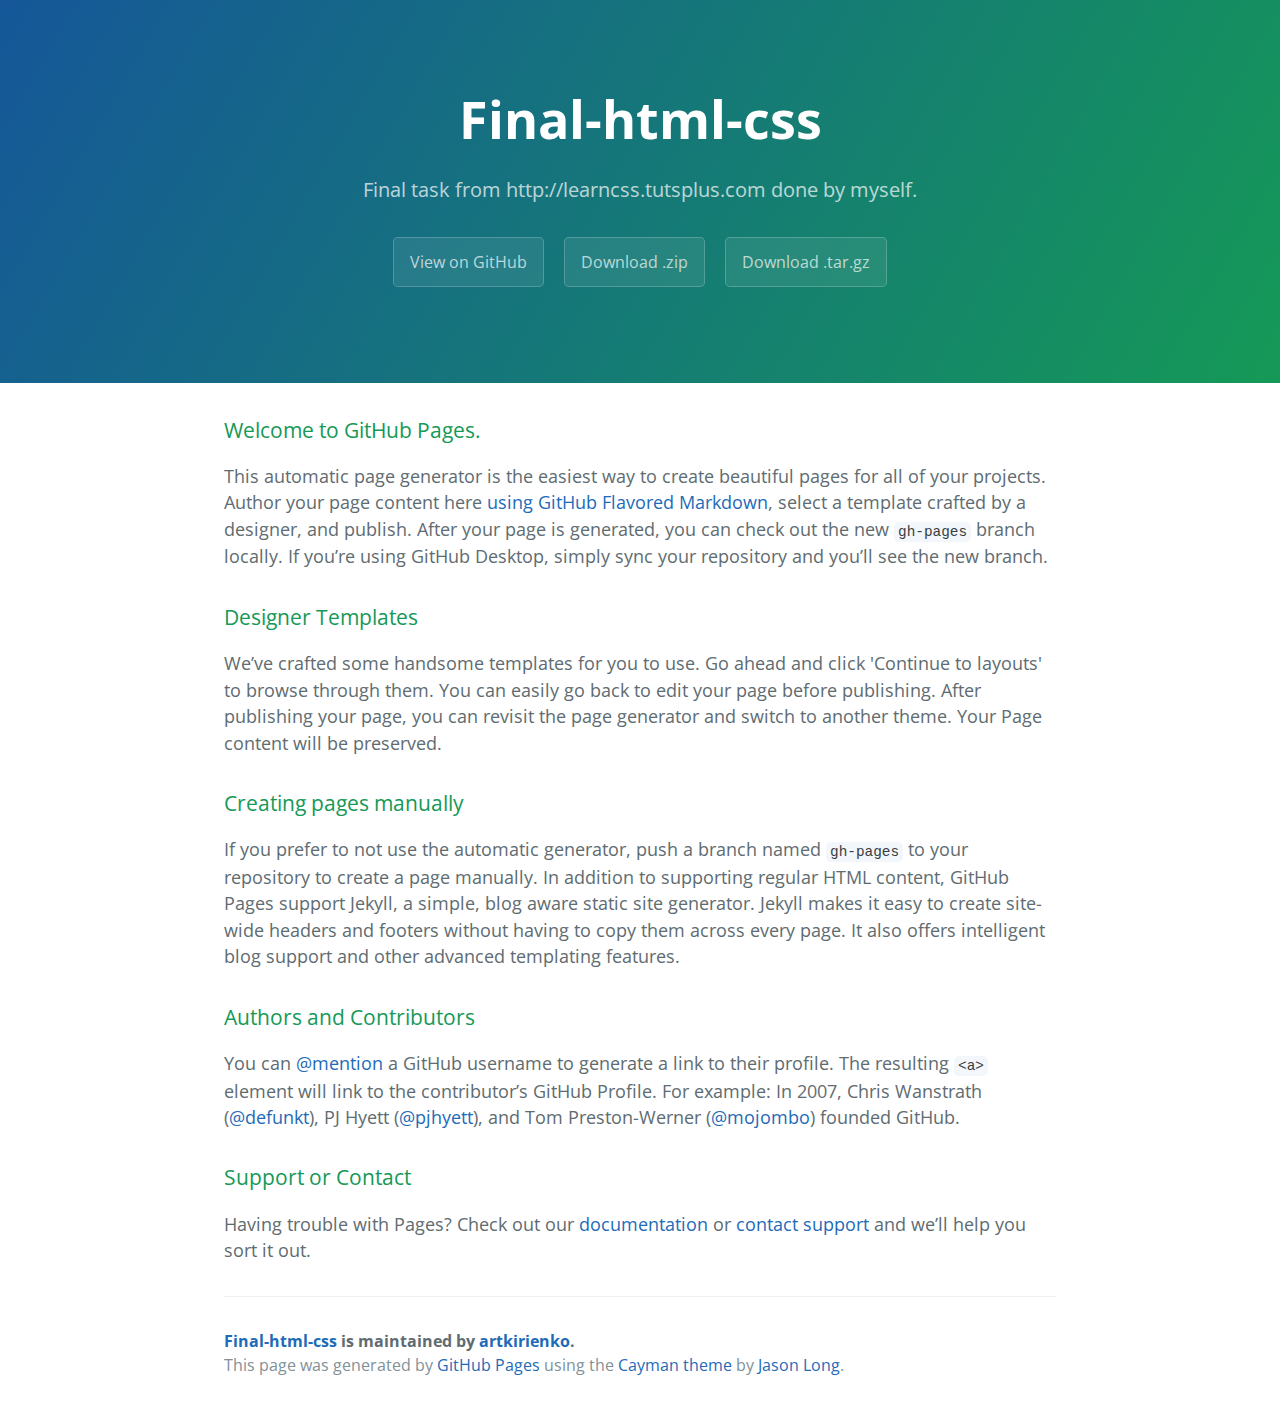
==== commit 2bde7145: "Create gh-pages branch via GitHub" ====
--- a/index.html
+++ b/index.html
@@ -1,75 +1,57 @@
-<!DOCTYPE HTML>
-<html>
-<head>
-	<meta charset="utf-8" />
-	<title>Black + White</title>
-	<link rel="stylesheet" type="text/css" href="css/reset.css">
-	<link rel="stylesheet" type="text/css" href="css/text.css">
-	<link rel="stylesheet" type="text/css" href="css/960_24_col.css">
+<!DOCTYPE html>
+<html lang="en-us">
+  <head>
+    <meta charset="UTF-8">
+    <title>Final-html-css by artkirienko</title>
+    <meta name="viewport" content="width=device-width, initial-scale=1">
+    <link rel="stylesheet" type="text/css" href="stylesheets/normalize.css" media="screen">
+    <link href='https://fonts.googleapis.com/css?family=Open+Sans:400,700' rel='stylesheet' type='text/css'>
+    <link rel="stylesheet" type="text/css" href="stylesheets/stylesheet.css" media="screen">
+    <link rel="stylesheet" type="text/css" href="stylesheets/github-light.css" media="screen">
+  </head>
+  <body>
+    <section class="page-header">
+      <h1 class="project-name">Final-html-css</h1>
+      <h2 class="project-tagline">Final task from http://learncss.tutsplus.com done by myself.</h2>
+      <a href="https://github.com/artkirienko/final-html-css" class="btn">View on GitHub</a>
+      <a href="https://github.com/artkirienko/final-html-css/zipball/master" class="btn">Download .zip</a>
+      <a href="https://github.com/artkirienko/final-html-css/tarball/master" class="btn">Download .tar.gz</a>
+    </section>
 
-	<link rel="stylesheet" type="text/css" href="css/style.css">
-</head>
-<body>
-	<div class="container">
-		<header>
-			<div class="container_24">
-				<a href="index.html">
-					<h1 class="lool">Black+White</h1>
-				</a>
-				<nav class="lool">
-					<ul>
-						<li><a href="index.html" class="selected">Home</a></li>
-						<li><a href="#">Our services</a></li>
-						<li><a href="#">How we work</a></li>
-						<li><a href="#">Testimonials</a></li>
-						<li><a href="work.html">Work examples</a></li>
-					</ul>
-				</nav>			
-			</div>
-			<div class="container_24 banners">
-				<a href="#">
-					<div class="banner grid_15 suffix_2">
-						<h2>Some slick phrase would go in here to sum up what the business actually does and stands for.</h2>
-					</div>
-				</a>
-				<a href="#">
-					<div class="grid_7 callout">	
-					</div>		
-				</a>	
-			</div>
-		</header>
+    <section class="main-content">
+      <h3>
+<a id="welcome-to-github-pages" class="anchor" href="#welcome-to-github-pages" aria-hidden="true"><span aria-hidden="true" class="octicon octicon-link"></span></a>Welcome to GitHub Pages.</h3>
 
-		<div class="main container_24">
-			<div class="grid_8 suffix_1">
-				<h3>Services We Offer</h3>
-				<p>Lorem ipsum dolor sit amet, consectetur adipisicing elit. Reiciendis, officiis odio quam doloremque aliquam suscipit culpa perspiciatis cupiditate praesentium sed totam dolor ipsa nihil nisi excepturi consectetur explicabo reprehenderit qui.</p>
-				<p>Quia, soluta eveniet excepturi autem accusantium ea deleniti sed cupiditate nihil! At, quidem tempore voluptatum quisquam officia ipsam corporis minus harum molestias rem explicabo quis enim ea debitis ab dolores!</p>
-				<p><a href="#" class="button">Read More</a></p>
-			</div>
-			<div class="grid_8">
-				<h3>How We Work</h3>
-				<p>Ab, sequi commodi perspiciatis pariatur tenetur eos nam laboriosam eius veniam delectus illo molestias inventore blanditiis quod atque dignissimos officiis obcaecati repudiandae! Voluptates soluta dolor quibusdam repellat voluptate placeat similique.</p>
-				<p>Unde, animi laudantium eius deleniti quis velit sint! Necessitatibus, cum, sunt at alias quaerat et earum corporis in vitae odit enim id repellat excepturi recusandae veritatis iure dolores magni nemo.</p>
-				<p>Libero, odio, numquam ipsam voluptatibus quod aliquid quibusdam beatae in minima a esse distinctio. Modi, totam, cupiditate fuga qui omnis quasi officia harum dolorum numquam exercitationem quibusdam asperiores praesentium at!</p>
-				<p><a href="#" class="button">Read More</a></p>
-			</div>
-		
-			<div class="grid_7">
-				<blockquote>
-					<p>Clean, elegant typography
-						mathed with sharp lines
-						and precise spacing leads
-						to a professional look
-						and feel.
-					</p>
-					<p>Lorem ipsum dolor sit amet consectetur adipisicing elit.
-					</p>					
-				</blockquote>
-			</div>
-		</div>	
-		<footer>
-			<p><strong>Black+White</strong> themes via <a href="themeforest.net">themeforest</a></p>
-		</footer>
-	</div> <!-- end container -->
-</body>
-</html>+<p>This automatic page generator is the easiest way to create beautiful pages for all of your projects. Author your page content here <a href="https://guides.github.com/features/mastering-markdown/">using GitHub Flavored Markdown</a>, select a template crafted by a designer, and publish. After your page is generated, you can check out the new <code>gh-pages</code> branch locally. If you’re using GitHub Desktop, simply sync your repository and you’ll see the new branch.</p>
+
+<h3>
+<a id="designer-templates" class="anchor" href="#designer-templates" aria-hidden="true"><span aria-hidden="true" class="octicon octicon-link"></span></a>Designer Templates</h3>
+
+<p>We’ve crafted some handsome templates for you to use. Go ahead and click 'Continue to layouts' to browse through them. You can easily go back to edit your page before publishing. After publishing your page, you can revisit the page generator and switch to another theme. Your Page content will be preserved.</p>
+
+<h3>
+<a id="creating-pages-manually" class="anchor" href="#creating-pages-manually" aria-hidden="true"><span aria-hidden="true" class="octicon octicon-link"></span></a>Creating pages manually</h3>
+
+<p>If you prefer to not use the automatic generator, push a branch named <code>gh-pages</code> to your repository to create a page manually. In addition to supporting regular HTML content, GitHub Pages support Jekyll, a simple, blog aware static site generator. Jekyll makes it easy to create site-wide headers and footers without having to copy them across every page. It also offers intelligent blog support and other advanced templating features.</p>
+
+<h3>
+<a id="authors-and-contributors" class="anchor" href="#authors-and-contributors" aria-hidden="true"><span aria-hidden="true" class="octicon octicon-link"></span></a>Authors and Contributors</h3>
+
+<p>You can <a href="https://help.github.com/articles/basic-writing-and-formatting-syntax/#mentioning-users-and-teams" class="user-mention">@mention</a> a GitHub username to generate a link to their profile. The resulting <code>&lt;a&gt;</code> element will link to the contributor’s GitHub Profile. For example: In 2007, Chris Wanstrath (<a href="https://github.com/defunkt" class="user-mention">@defunkt</a>), PJ Hyett (<a href="https://github.com/pjhyett" class="user-mention">@pjhyett</a>), and Tom Preston-Werner (<a href="https://github.com/mojombo" class="user-mention">@mojombo</a>) founded GitHub.</p>
+
+<h3>
+<a id="support-or-contact" class="anchor" href="#support-or-contact" aria-hidden="true"><span aria-hidden="true" class="octicon octicon-link"></span></a>Support or Contact</h3>
+
+<p>Having trouble with Pages? Check out our <a href="https://help.github.com/pages">documentation</a> or <a href="https://github.com/contact">contact support</a> and we’ll help you sort it out.</p>
+
+      <footer class="site-footer">
+        <span class="site-footer-owner"><a href="https://github.com/artkirienko/final-html-css">Final-html-css</a> is maintained by <a href="https://github.com/artkirienko">artkirienko</a>.</span>
+
+        <span class="site-footer-credits">This page was generated by <a href="https://pages.github.com">GitHub Pages</a> using the <a href="https://github.com/jasonlong/cayman-theme">Cayman theme</a> by <a href="https://twitter.com/jasonlong">Jason Long</a>.</span>
+      </footer>
+
+    </section>
+
+  
+  </body>
+</html>
--- a/stylesheets/stylesheet.css
+++ b/stylesheets/stylesheet.css
@@ -0,0 +1,245 @@
+* {
+  box-sizing: border-box; }
+
+body {
+  padding: 0;
+  margin: 0;
+  font-family: "Open Sans", "Helvetica Neue", Helvetica, Arial, sans-serif;
+  font-size: 16px;
+  line-height: 1.5;
+  color: #606c71; }
+
+a {
+  color: #1e6bb8;
+  text-decoration: none; }
+  a:hover {
+    text-decoration: underline; }
+
+.btn {
+  display: inline-block;
+  margin-bottom: 1rem;
+  color: rgba(255, 255, 255, 0.7);
+  background-color: rgba(255, 255, 255, 0.08);
+  border-color: rgba(255, 255, 255, 0.2);
+  border-style: solid;
+  border-width: 1px;
+  border-radius: 0.3rem;
+  transition: color 0.2s, background-color 0.2s, border-color 0.2s; }
+  .btn + .btn {
+    margin-left: 1rem; }
+
+.btn:hover {
+  color: rgba(255, 255, 255, 0.8);
+  text-decoration: none;
+  background-color: rgba(255, 255, 255, 0.2);
+  border-color: rgba(255, 255, 255, 0.3); }
+
+@media screen and (min-width: 64em) {
+  .btn {
+    padding: 0.75rem 1rem; } }
+
+@media screen and (min-width: 42em) and (max-width: 64em) {
+  .btn {
+    padding: 0.6rem 0.9rem;
+    font-size: 0.9rem; } }
+
+@media screen and (max-width: 42em) {
+  .btn {
+    display: block;
+    width: 100%;
+    padding: 0.75rem;
+    font-size: 0.9rem; }
+    .btn + .btn {
+      margin-top: 1rem;
+      margin-left: 0; } }
+
+.page-header {
+  color: #fff;
+  text-align: center;
+  background-color: #159957;
+  background-image: linear-gradient(120deg, #155799, #159957); }
+
+@media screen and (min-width: 64em) {
+  .page-header {
+    padding: 5rem 6rem; } }
+
+@media screen and (min-width: 42em) and (max-width: 64em) {
+  .page-header {
+    padding: 3rem 4rem; } }
+
+@media screen and (max-width: 42em) {
+  .page-header {
+    padding: 2rem 1rem; } }
+
+.project-name {
+  margin-top: 0;
+  margin-bottom: 0.1rem; }
+
+@media screen and (min-width: 64em) {
+  .project-name {
+    font-size: 3.25rem; } }
+
+@media screen and (min-width: 42em) and (max-width: 64em) {
+  .project-name {
+    font-size: 2.25rem; } }
+
+@media screen and (max-width: 42em) {
+  .project-name {
+    font-size: 1.75rem; } }
+
+.project-tagline {
+  margin-bottom: 2rem;
+  font-weight: normal;
+  opacity: 0.7; }
+
+@media screen and (min-width: 64em) {
+  .project-tagline {
+    font-size: 1.25rem; } }
+
+@media screen and (min-width: 42em) and (max-width: 64em) {
+  .project-tagline {
+    font-size: 1.15rem; } }
+
+@media screen and (max-width: 42em) {
+  .project-tagline {
+    font-size: 1rem; } }
+
+.main-content :first-child {
+  margin-top: 0; }
+.main-content img {
+  max-width: 100%; }
+.main-content h1, .main-content h2, .main-content h3, .main-content h4, .main-content h5, .main-content h6 {
+  margin-top: 2rem;
+  margin-bottom: 1rem;
+  font-weight: normal;
+  color: #159957; }
+.main-content p {
+  margin-bottom: 1em; }
+.main-content code {
+  padding: 2px 4px;
+  font-family: Consolas, "Liberation Mono", Menlo, Courier, monospace;
+  font-size: 0.9rem;
+  color: #383e41;
+  background-color: #f3f6fa;
+  border-radius: 0.3rem; }
+.main-content pre {
+  padding: 0.8rem;
+  margin-top: 0;
+  margin-bottom: 1rem;
+  font: 1rem Consolas, "Liberation Mono", Menlo, Courier, monospace;
+  color: #567482;
+  word-wrap: normal;
+  background-color: #f3f6fa;
+  border: solid 1px #dce6f0;
+  border-radius: 0.3rem; }
+  .main-content pre > code {
+    padding: 0;
+    margin: 0;
+    font-size: 0.9rem;
+    color: #567482;
+    word-break: normal;
+    white-space: pre;
+    background: transparent;
+    border: 0; }
+.main-content .highlight {
+  margin-bottom: 1rem; }
+  .main-content .highlight pre {
+    margin-bottom: 0;
+    word-break: normal; }
+.main-content .highlight pre, .main-content pre {
+  padding: 0.8rem;
+  overflow: auto;
+  font-size: 0.9rem;
+  line-height: 1.45;
+  border-radius: 0.3rem; }
+.main-content pre code, .main-content pre tt {
+  display: inline;
+  max-width: initial;
+  padding: 0;
+  margin: 0;
+  overflow: initial;
+  line-height: inherit;
+  word-wrap: normal;
+  background-color: transparent;
+  border: 0; }
+  .main-content pre code:before, .main-content pre code:after, .main-content pre tt:before, .main-content pre tt:after {
+    content: normal; }
+.main-content ul, .main-content ol {
+  margin-top: 0; }
+.main-content blockquote {
+  padding: 0 1rem;
+  margin-left: 0;
+  color: #819198;
+  border-left: 0.3rem solid #dce6f0; }
+  .main-content blockquote > :first-child {
+    margin-top: 0; }
+  .main-content blockquote > :last-child {
+    margin-bottom: 0; }
+.main-content table {
+  display: block;
+  width: 100%;
+  overflow: auto;
+  word-break: normal;
+  word-break: keep-all; }
+  .main-content table th {
+    font-weight: bold; }
+  .main-content table th, .main-content table td {
+    padding: 0.5rem 1rem;
+    border: 1px solid #e9ebec; }
+.main-content dl {
+  padding: 0; }
+  .main-content dl dt {
+    padding: 0;
+    margin-top: 1rem;
+    font-size: 1rem;
+    font-weight: bold; }
+  .main-content dl dd {
+    padding: 0;
+    margin-bottom: 1rem; }
+.main-content hr {
+  height: 2px;
+  padding: 0;
+  margin: 1rem 0;
+  background-color: #eff0f1;
+  border: 0; }
+
+@media screen and (min-width: 64em) {
+  .main-content {
+    max-width: 64rem;
+    padding: 2rem 6rem;
+    margin: 0 auto;
+    font-size: 1.1rem; } }
+
+@media screen and (min-width: 42em) and (max-width: 64em) {
+  .main-content {
+    padding: 2rem 4rem;
+    font-size: 1.1rem; } }
+
+@media screen and (max-width: 42em) {
+  .main-content {
+    padding: 2rem 1rem;
+    font-size: 1rem; } }
+
+.site-footer {
+  padding-top: 2rem;
+  margin-top: 2rem;
+  border-top: solid 1px #eff0f1; }
+
+.site-footer-owner {
+  display: block;
+  font-weight: bold; }
+
+.site-footer-credits {
+  color: #819198; }
+
+@media screen and (min-width: 64em) {
+  .site-footer {
+    font-size: 1rem; } }
+
+@media screen and (min-width: 42em) and (max-width: 64em) {
+  .site-footer {
+    font-size: 1rem; } }
+
+@media screen and (max-width: 42em) {
+  .site-footer {
+    font-size: 0.9rem; } }
--- a/stylesheets/github-light.css
+++ b/stylesheets/github-light.css
@@ -0,0 +1,116 @@
+/*
+   Copyright 2014 GitHub Inc.
+
+   Licensed under the Apache License, Version 2.0 (the "License");
+   you may not use this file except in compliance with the License.
+   You may obtain a copy of the License at
+
+       http://www.apache.org/licenses/LICENSE-2.0
+
+   Unless required by applicable law or agreed to in writing, software
+   distributed under the License is distributed on an "AS IS" BASIS,
+   WITHOUT WARRANTIES OR CONDITIONS OF ANY KIND, either express or implied.
+   See the License for the specific language governing permissions and
+   limitations under the License.
+
+*/
+
+.pl-c /* comment */ {
+  color: #969896;
+}
+
+.pl-c1      /* constant, markup.raw, meta.diff.header, meta.module-reference, meta.property-name, support, support.constant, support.variable, variable.other.constant */,
+.pl-s .pl-v /* string variable */ {
+  color: #0086b3;
+}
+
+.pl-e  /* entity */,
+.pl-en /* entity.name */ {
+  color: #795da3;
+}
+
+.pl-s .pl-s1 /* string source */,
+.pl-smi      /* storage.modifier.import, storage.modifier.package, storage.type.java, variable.other, variable.parameter.function */ {
+  color: #333;
+}
+
+.pl-ent /* entity.name.tag */ {
+  color: #63a35c;
+}
+
+.pl-k /* keyword, storage, storage.type */ {
+  color: #a71d5d;
+}
+
+.pl-pds              /* punctuation.definition.string, string.regexp.character-class */,
+.pl-s                /* string */,
+.pl-s .pl-pse .pl-s1 /* string punctuation.section.embedded source */,
+.pl-sr               /* string.regexp */,
+.pl-sr .pl-cce       /* string.regexp constant.character.escape */,
+.pl-sr .pl-sra       /* string.regexp string.regexp.arbitrary-repitition */,
+.pl-sr .pl-sre       /* string.regexp source.ruby.embedded */ {
+  color: #183691;
+}
+
+.pl-v /* variable */ {
+  color: #ed6a43;
+}
+
+.pl-id /* invalid.deprecated */ {
+  color: #b52a1d;
+}
+
+.pl-ii /* invalid.illegal */ {
+  background-color: #b52a1d;
+  color: #f8f8f8;
+}
+
+.pl-sr .pl-cce /* string.regexp constant.character.escape */ {
+  color: #63a35c;
+  font-weight: bold;
+}
+
+.pl-ml /* markup.list */ {
+  color: #693a17;
+}
+
+.pl-mh        /* markup.heading */,
+.pl-mh .pl-en /* markup.heading entity.name */,
+.pl-ms        /* meta.separator */ {
+  color: #1d3e81;
+  font-weight: bold;
+}
+
+.pl-mq /* markup.quote */ {
+  color: #008080;
+}
+
+.pl-mi /* markup.italic */ {
+  color: #333;
+  font-style: italic;
+}
+
+.pl-mb /* markup.bold */ {
+  color: #333;
+  font-weight: bold;
+}
+
+.pl-md /* markup.deleted, meta.diff.header.from-file */ {
+  background-color: #ffecec;
+  color: #bd2c00;
+}
+
+.pl-mi1 /* markup.inserted, meta.diff.header.to-file */ {
+  background-color: #eaffea;
+  color: #55a532;
+}
+
+.pl-mdr /* meta.diff.range */ {
+  color: #795da3;
+  font-weight: bold;
+}
+
+.pl-mo /* meta.output */ {
+  color: #1d3e81;
+}
+
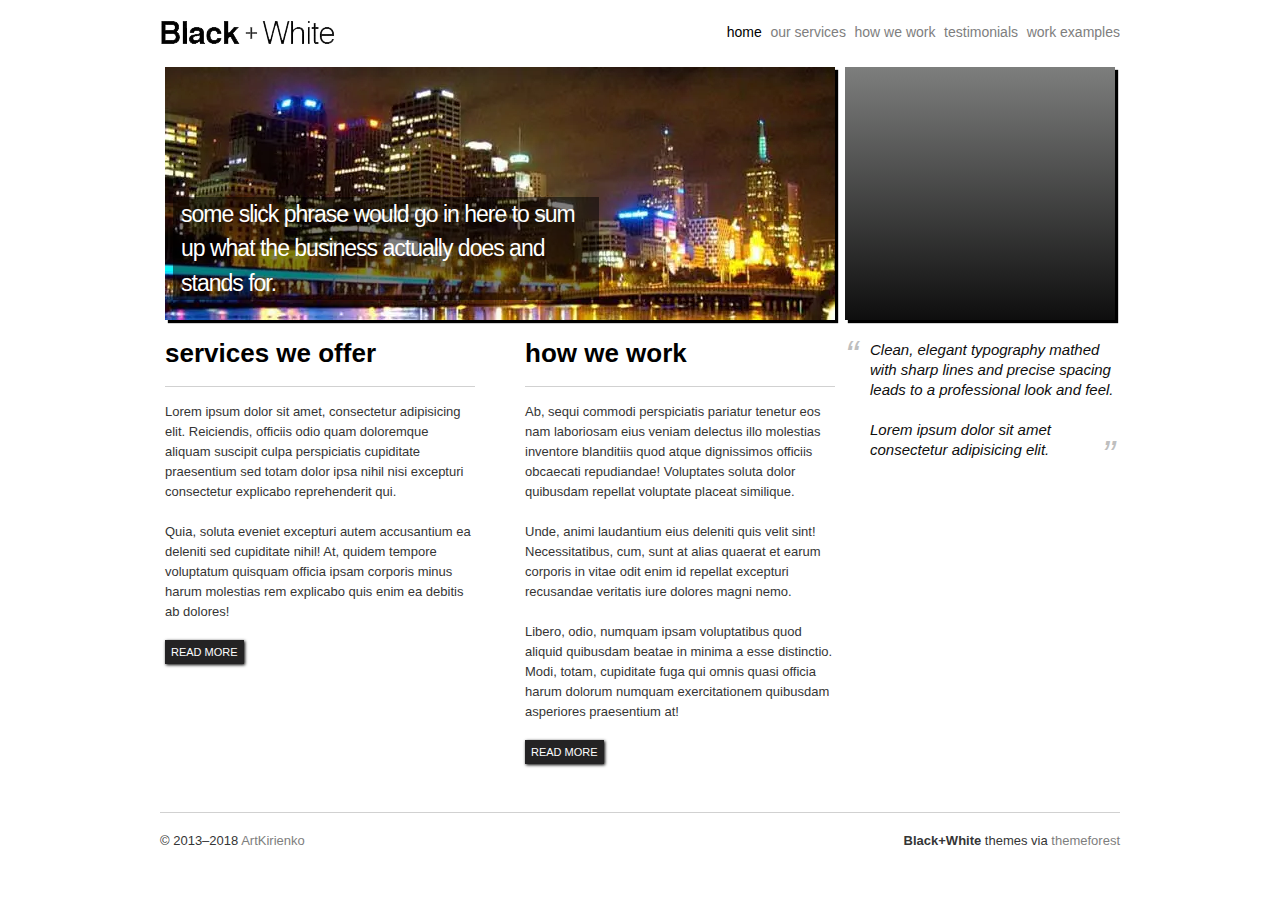
==== commit 46a0d3dc: "Fix footer :zap:" ====
--- a/index.html
+++ b/index.html
@@ -1,57 +1,79 @@
-<!DOCTYPE html>
-<html lang="en-us">
-  <head>
-    <meta charset="UTF-8">
-    <title>Final-html-css by artkirienko</title>
-    <meta name="viewport" content="width=device-width, initial-scale=1">
-    <link rel="stylesheet" type="text/css" href="stylesheets/normalize.css" media="screen">
-    <link href='https://fonts.googleapis.com/css?family=Open+Sans:400,700' rel='stylesheet' type='text/css'>
-    <link rel="stylesheet" type="text/css" href="stylesheets/stylesheet.css" media="screen">
-    <link rel="stylesheet" type="text/css" href="stylesheets/github-light.css" media="screen">
-  </head>
-  <body>
-    <section class="page-header">
-      <h1 class="project-name">Final-html-css</h1>
-      <h2 class="project-tagline">Final task from http://learncss.tutsplus.com done by myself.</h2>
-      <a href="https://github.com/artkirienko/final-html-css" class="btn">View on GitHub</a>
-      <a href="https://github.com/artkirienko/final-html-css/zipball/master" class="btn">Download .zip</a>
-      <a href="https://github.com/artkirienko/final-html-css/tarball/master" class="btn">Download .tar.gz</a>
-    </section>
+<!DOCTYPE HTML>
+<html>
+<head>
+  <meta charset="utf-8" />
+  <title>Black + White</title>
+  <link rel="stylesheet" type="text/css" href="css/reset.css">
+  <link rel="stylesheet" type="text/css" href="css/text.css">
+  <link rel="stylesheet" type="text/css" href="css/960_24_col.css">
 
-    <section class="main-content">
-      <h3>
-<a id="welcome-to-github-pages" class="anchor" href="#welcome-to-github-pages" aria-hidden="true"><span aria-hidden="true" class="octicon octicon-link"></span></a>Welcome to GitHub Pages.</h3>
+  <link rel="stylesheet" type="text/css" href="css/style.css">
+</head>
+<body>
+  <div class="container">
+    <header>
+      <div class="container_24">
+        <a href="index.html">
+          <h1 class="lool">Black+White</h1>
+        </a>
+        <nav class="lool">
+          <ul>
+            <li><a href="index.html" class="selected">Home</a></li>
+            <li><a href="#">Our services</a></li>
+            <li><a href="#">How we work</a></li>
+            <li><a href="#">Testimonials</a></li>
+            <li><a href="work.html">Work examples</a></li>
+          </ul>
+        </nav>
+      </div>
+      <div class="container_24 banners">
+        <a href="#">
+          <div class="banner grid_15 suffix_2">
+            <h2>Some slick phrase would go in here to sum up what the business actually does and stands for.</h2>
+          </div>
+        </a>
+        <a href="#">
+          <div class="grid_7 callout">
+          </div>
+        </a>
+      </div>
+    </header>
 
-<p>This automatic page generator is the easiest way to create beautiful pages for all of your projects. Author your page content here <a href="https://guides.github.com/features/mastering-markdown/">using GitHub Flavored Markdown</a>, select a template crafted by a designer, and publish. After your page is generated, you can check out the new <code>gh-pages</code> branch locally. If you’re using GitHub Desktop, simply sync your repository and you’ll see the new branch.</p>
+    <div class="main container_24">
+      <div class="grid_8 suffix_1">
+        <h3>Services We Offer</h3>
+        <p>Lorem ipsum dolor sit amet, consectetur adipisicing elit. Reiciendis, officiis odio quam doloremque aliquam suscipit culpa perspiciatis cupiditate praesentium sed totam dolor ipsa nihil nisi excepturi consectetur explicabo reprehenderit qui.</p>
+        <p>Quia, soluta eveniet excepturi autem accusantium ea deleniti sed cupiditate nihil! At, quidem tempore voluptatum quisquam officia ipsam corporis minus harum molestias rem explicabo quis enim ea debitis ab dolores!</p>
+        <p><a href="#" class="button">Read More</a></p>
+      </div>
+      <div class="grid_8">
+        <h3>How We Work</h3>
+        <p>Ab, sequi commodi perspiciatis pariatur tenetur eos nam laboriosam eius veniam delectus illo molestias inventore blanditiis quod atque dignissimos officiis obcaecati repudiandae! Voluptates soluta dolor quibusdam repellat voluptate placeat similique.</p>
+        <p>Unde, animi laudantium eius deleniti quis velit sint! Necessitatibus, cum, sunt at alias quaerat et earum corporis in vitae odit enim id repellat excepturi recusandae veritatis iure dolores magni nemo.</p>
+        <p>Libero, odio, numquam ipsam voluptatibus quod aliquid quibusdam beatae in minima a esse distinctio. Modi, totam, cupiditate fuga qui omnis quasi officia harum dolorum numquam exercitationem quibusdam asperiores praesentium at!</p>
+        <p><a href="#" class="button">Read More</a></p>
+      </div>
 
-<h3>
-<a id="designer-templates" class="anchor" href="#designer-templates" aria-hidden="true"><span aria-hidden="true" class="octicon octicon-link"></span></a>Designer Templates</h3>
-
-<p>We’ve crafted some handsome templates for you to use. Go ahead and click 'Continue to layouts' to browse through them. You can easily go back to edit your page before publishing. After publishing your page, you can revisit the page generator and switch to another theme. Your Page content will be preserved.</p>
-
-<h3>
-<a id="creating-pages-manually" class="anchor" href="#creating-pages-manually" aria-hidden="true"><span aria-hidden="true" class="octicon octicon-link"></span></a>Creating pages manually</h3>
-
-<p>If you prefer to not use the automatic generator, push a branch named <code>gh-pages</code> to your repository to create a page manually. In addition to supporting regular HTML content, GitHub Pages support Jekyll, a simple, blog aware static site generator. Jekyll makes it easy to create site-wide headers and footers without having to copy them across every page. It also offers intelligent blog support and other advanced templating features.</p>
-
-<h3>
-<a id="authors-and-contributors" class="anchor" href="#authors-and-contributors" aria-hidden="true"><span aria-hidden="true" class="octicon octicon-link"></span></a>Authors and Contributors</h3>
-
-<p>You can <a href="https://help.github.com/articles/basic-writing-and-formatting-syntax/#mentioning-users-and-teams" class="user-mention">@mention</a> a GitHub username to generate a link to their profile. The resulting <code>&lt;a&gt;</code> element will link to the contributor’s GitHub Profile. For example: In 2007, Chris Wanstrath (<a href="https://github.com/defunkt" class="user-mention">@defunkt</a>), PJ Hyett (<a href="https://github.com/pjhyett" class="user-mention">@pjhyett</a>), and Tom Preston-Werner (<a href="https://github.com/mojombo" class="user-mention">@mojombo</a>) founded GitHub.</p>
-
-<h3>
-<a id="support-or-contact" class="anchor" href="#support-or-contact" aria-hidden="true"><span aria-hidden="true" class="octicon octicon-link"></span></a>Support or Contact</h3>
-
-<p>Having trouble with Pages? Check out our <a href="https://help.github.com/pages">documentation</a> or <a href="https://github.com/contact">contact support</a> and we’ll help you sort it out.</p>
-
-      <footer class="site-footer">
-        <span class="site-footer-owner"><a href="https://github.com/artkirienko/final-html-css">Final-html-css</a> is maintained by <a href="https://github.com/artkirienko">artkirienko</a>.</span>
-
-        <span class="site-footer-credits">This page was generated by <a href="https://pages.github.com">GitHub Pages</a> using the <a href="https://github.com/jasonlong/cayman-theme">Cayman theme</a> by <a href="https://twitter.com/jasonlong">Jason Long</a>.</span>
-      </footer>
-
-    </section>
-
-  
-  </body>
+      <div class="grid_7">
+        <blockquote>
+          <p>Clean, elegant typography
+            mathed with sharp lines
+            and precise spacing leads
+            to a professional look
+            and feel.
+          </p>
+          <p>Lorem ipsum dolor sit amet consectetur adipisicing elit.
+          </p>
+        </blockquote>
+      </div>
+    </div>
+    <footer>
+      <p>
+        <span style="float: left;">© 2013–2018  <a href="https://github.com/artkirienko">ArtKirienko</a></span>
+        <span style="float: right;"><strong>Black+White</strong> themes via <a href="https://themeforest.net">themeforest</a></span>
+        <div style="clear: both;"></div>
+      </p>
+    </footer>
+  </div> <!-- end container -->
+</body>
 </html>
--- a/css/text.css
+++ b/css/text.css
@@ -0,0 +1,86 @@
+/*
+  960 Grid System ~ Text CSS.
+  Learn more ~ http://960.gs/
+
+  Licensed under GPL and MIT.
+*/
+
+/* `Basic HTML
+----------------------------------------------------------------------------------------------------*/
+
+body {
+  font: 13px/1.5 "Helvetica Neue", Arial, "Liberation Sans", FreeSans, sans-serif;
+}
+
+pre,
+code {
+  font-family: "DejaVu Sans Mono", Menlo, Consolas, monospace;
+}
+
+hr {
+  border: 0 solid #ccc;
+  border-top-width: 1px;
+  clear: both;
+  height: 0;
+}
+
+/* `Headings
+----------------------------------------------------------------------------------------------------*/
+
+h1 {
+  font-size: 25px;
+}
+
+h2 {
+  font-size: 23px;
+}
+
+h3 {
+  font-size: 21px;
+}
+
+h4 {
+  font-size: 19px;
+}
+
+h5 {
+  font-size: 17px;
+}
+
+h6 {
+  font-size: 15px;
+}
+
+/* `Spacing
+----------------------------------------------------------------------------------------------------*/
+
+ol {
+  list-style: decimal;
+}
+
+ul {
+  list-style: disc;
+}
+
+li {
+  margin-left: 30px;
+}
+
+p,
+dl,
+hr,
+h1,
+h2,
+h3,
+h4,
+h5,
+h6,
+ol,
+ul,
+pre,
+table,
+address,
+fieldset,
+figure {
+  margin-bottom: 20px;
+}--- a/css/960_24_col.css
+++ b/css/960_24_col.css
@@ -0,0 +1,621 @@
+/*
+  960 Grid System ~ Core CSS.
+  Learn more ~ http://960.gs/
+
+  Licensed under GPL and MIT.
+*/
+
+/*
+  Forces backgrounds to span full width,
+  even if there is horizontal scrolling.
+  Increase this if your layout is wider.
+
+  Note: IE6 works fine without this fix.
+*/
+
+body {
+  min-width: 960px;
+}
+
+/* `Container
+----------------------------------------------------------------------------------------------------*/
+
+.container_24 {
+  margin-left: auto;
+  margin-right: auto;
+  width: 960px;
+}
+
+/* `Grid >> Global
+----------------------------------------------------------------------------------------------------*/
+
+.grid_1,
+.grid_2,
+.grid_3,
+.grid_4,
+.grid_5,
+.grid_6,
+.grid_7,
+.grid_8,
+.grid_9,
+.grid_10,
+.grid_11,
+.grid_12,
+.grid_13,
+.grid_14,
+.grid_15,
+.grid_16,
+.grid_17,
+.grid_18,
+.grid_19,
+.grid_20,
+.grid_21,
+.grid_22,
+.grid_23,
+.grid_24 {
+  display: inline;
+  float: left;
+  margin-left: 5px;
+  margin-right: 5px;
+}
+
+.push_1, .pull_1,
+.push_2, .pull_2,
+.push_3, .pull_3,
+.push_4, .pull_4,
+.push_5, .pull_5,
+.push_6, .pull_6,
+.push_7, .pull_7,
+.push_8, .pull_8,
+.push_9, .pull_9,
+.push_10, .pull_10,
+.push_11, .pull_11,
+.push_12, .pull_12,
+.push_13, .pull_13,
+.push_14, .pull_14,
+.push_15, .pull_15,
+.push_16, .pull_16,
+.push_17, .pull_17,
+.push_18, .pull_18,
+.push_19, .pull_19,
+.push_20, .pull_20,
+.push_21, .pull_21,
+.push_22, .pull_22,
+.push_23, .pull_23 {
+  position: relative;
+}
+
+/* `Grid >> Children (Alpha ~ First, Omega ~ Last)
+----------------------------------------------------------------------------------------------------*/
+
+.alpha {
+  margin-left: 0;
+}
+
+.omega {
+  margin-right: 0;
+}
+
+/* `Grid >> 24 Columns
+----------------------------------------------------------------------------------------------------*/
+
+.container_24 .grid_1 {
+  width: 30px;
+}
+
+.container_24 .grid_2 {
+  width: 70px;
+}
+
+.container_24 .grid_3 {
+  width: 110px;
+}
+
+.container_24 .grid_4 {
+  width: 150px;
+}
+
+.container_24 .grid_5 {
+  width: 190px;
+}
+
+.container_24 .grid_6 {
+  width: 230px;
+}
+
+.container_24 .grid_7 {
+  width: 270px;
+}
+
+.container_24 .grid_8 {
+  width: 310px;
+}
+
+.container_24 .grid_9 {
+  width: 350px;
+}
+
+.container_24 .grid_10 {
+  width: 390px;
+}
+
+.container_24 .grid_11 {
+  width: 430px;
+}
+
+.container_24 .grid_12 {
+  width: 470px;
+}
+
+.container_24 .grid_13 {
+  width: 510px;
+}
+
+.container_24 .grid_14 {
+  width: 550px;
+}
+
+.container_24 .grid_15 {
+  width: 590px;
+}
+
+.container_24 .grid_16 {
+  width: 630px;
+}
+
+.container_24 .grid_17 {
+  width: 670px;
+}
+
+.container_24 .grid_18 {
+  width: 710px;
+}
+
+.container_24 .grid_19 {
+  width: 750px;
+}
+
+.container_24 .grid_20 {
+  width: 790px;
+}
+
+.container_24 .grid_21 {
+  width: 830px;
+}
+
+.container_24 .grid_22 {
+  width: 870px;
+}
+
+.container_24 .grid_23 {
+  width: 910px;
+}
+
+.container_24 .grid_24 {
+  width: 950px;
+}
+
+/* `Prefix Extra Space >> 24 Columns
+----------------------------------------------------------------------------------------------------*/
+
+.container_24 .prefix_1 {
+  padding-left: 40px;
+}
+
+.container_24 .prefix_2 {
+  padding-left: 80px;
+}
+
+.container_24 .prefix_3 {
+  padding-left: 120px;
+}
+
+.container_24 .prefix_4 {
+  padding-left: 160px;
+}
+
+.container_24 .prefix_5 {
+  padding-left: 200px;
+}
+
+.container_24 .prefix_6 {
+  padding-left: 240px;
+}
+
+.container_24 .prefix_7 {
+  padding-left: 280px;
+}
+
+.container_24 .prefix_8 {
+  padding-left: 320px;
+}
+
+.container_24 .prefix_9 {
+  padding-left: 360px;
+}
+
+.container_24 .prefix_10 {
+  padding-left: 400px;
+}
+
+.container_24 .prefix_11 {
+  padding-left: 440px;
+}
+
+.container_24 .prefix_12 {
+  padding-left: 480px;
+}
+
+.container_24 .prefix_13 {
+  padding-left: 520px;
+}
+
+.container_24 .prefix_14 {
+  padding-left: 560px;
+}
+
+.container_24 .prefix_15 {
+  padding-left: 600px;
+}
+
+.container_24 .prefix_16 {
+  padding-left: 640px;
+}
+
+.container_24 .prefix_17 {
+  padding-left: 680px;
+}
+
+.container_24 .prefix_18 {
+  padding-left: 720px;
+}
+
+.container_24 .prefix_19 {
+  padding-left: 760px;
+}
+
+.container_24 .prefix_20 {
+  padding-left: 800px;
+}
+
+.container_24 .prefix_21 {
+  padding-left: 840px;
+}
+
+.container_24 .prefix_22 {
+  padding-left: 880px;
+}
+
+.container_24 .prefix_23 {
+  padding-left: 920px;
+}
+
+/* `Suffix Extra Space >> 24 Columns
+----------------------------------------------------------------------------------------------------*/
+
+.container_24 .suffix_1 {
+  padding-right: 40px;
+}
+
+.container_24 .suffix_2 {
+  padding-right: 80px;
+}
+
+.container_24 .suffix_3 {
+  padding-right: 120px;
+}
+
+.container_24 .suffix_4 {
+  padding-right: 160px;
+}
+
+.container_24 .suffix_5 {
+  padding-right: 200px;
+}
+
+.container_24 .suffix_6 {
+  padding-right: 240px;
+}
+
+.container_24 .suffix_7 {
+  padding-right: 280px;
+}
+
+.container_24 .suffix_8 {
+  padding-right: 320px;
+}
+
+.container_24 .suffix_9 {
+  padding-right: 360px;
+}
+
+.container_24 .suffix_10 {
+  padding-right: 400px;
+}
+
+.container_24 .suffix_11 {
+  padding-right: 440px;
+}
+
+.container_24 .suffix_12 {
+  padding-right: 480px;
+}
+
+.container_24 .suffix_13 {
+  padding-right: 520px;
+}
+
+.container_24 .suffix_14 {
+  padding-right: 560px;
+}
+
+.container_24 .suffix_15 {
+  padding-right: 600px;
+}
+
+.container_24 .suffix_16 {
+  padding-right: 640px;
+}
+
+.container_24 .suffix_17 {
+  padding-right: 680px;
+}
+
+.container_24 .suffix_18 {
+  padding-right: 720px;
+}
+
+.container_24 .suffix_19 {
+  padding-right: 760px;
+}
+
+.container_24 .suffix_20 {
+  padding-right: 800px;
+}
+
+.container_24 .suffix_21 {
+  padding-right: 840px;
+}
+
+.container_24 .suffix_22 {
+  padding-right: 880px;
+}
+
+.container_24 .suffix_23 {
+  padding-right: 920px;
+}
+
+/* `Push Space >> 24 Columns
+----------------------------------------------------------------------------------------------------*/
+
+.container_24 .push_1 {
+  left: 40px;
+}
+
+.container_24 .push_2 {
+  left: 80px;
+}
+
+.container_24 .push_3 {
+  left: 120px;
+}
+
+.container_24 .push_4 {
+  left: 160px;
+}
+
+.container_24 .push_5 {
+  left: 200px;
+}
+
+.container_24 .push_6 {
+  left: 240px;
+}
+
+.container_24 .push_7 {
+  left: 280px;
+}
+
+.container_24 .push_8 {
+  left: 320px;
+}
+
+.container_24 .push_9 {
+  left: 360px;
+}
+
+.container_24 .push_10 {
+  left: 400px;
+}
+
+.container_24 .push_11 {
+  left: 440px;
+}
+
+.container_24 .push_12 {
+  left: 480px;
+}
+
+.container_24 .push_13 {
+  left: 520px;
+}
+
+.container_24 .push_14 {
+  left: 560px;
+}
+
+.container_24 .push_15 {
+  left: 600px;
+}
+
+.container_24 .push_16 {
+  left: 640px;
+}
+
+.container_24 .push_17 {
+  left: 680px;
+}
+
+.container_24 .push_18 {
+  left: 720px;
+}
+
+.container_24 .push_19 {
+  left: 760px;
+}
+
+.container_24 .push_20 {
+  left: 800px;
+}
+
+.container_24 .push_21 {
+  left: 840px;
+}
+
+.container_24 .push_22 {
+  left: 880px;
+}
+
+.container_24 .push_23 {
+  left: 920px;
+}
+
+/* `Pull Space >> 24 Columns
+----------------------------------------------------------------------------------------------------*/
+
+.container_24 .pull_1 {
+  left: -40px;
+}
+
+.container_24 .pull_2 {
+  left: -80px;
+}
+
+.container_24 .pull_3 {
+  left: -120px;
+}
+
+.container_24 .pull_4 {
+  left: -160px;
+}
+
+.container_24 .pull_5 {
+  left: -200px;
+}
+
+.container_24 .pull_6 {
+  left: -240px;
+}
+
+.container_24 .pull_7 {
+  left: -280px;
+}
+
+.container_24 .pull_8 {
+  left: -320px;
+}
+
+.container_24 .pull_9 {
+  left: -360px;
+}
+
+.container_24 .pull_10 {
+  left: -400px;
+}
+
+.container_24 .pull_11 {
+  left: -440px;
+}
+
+.container_24 .pull_12 {
+  left: -480px;
+}
+
+.container_24 .pull_13 {
+  left: -520px;
+}
+
+.container_24 .pull_14 {
+  left: -560px;
+}
+
+.container_24 .pull_15 {
+  left: -600px;
+}
+
+.container_24 .pull_16 {
+  left: -640px;
+}
+
+.container_24 .pull_17 {
+  left: -680px;
+}
+
+.container_24 .pull_18 {
+  left: -720px;
+}
+
+.container_24 .pull_19 {
+  left: -760px;
+}
+
+.container_24 .pull_20 {
+  left: -800px;
+}
+
+.container_24 .pull_21 {
+  left: -840px;
+}
+
+.container_24 .pull_22 {
+  left: -880px;
+}
+
+.container_24 .pull_23 {
+  left: -920px;
+}
+
+/* `Clear Floated Elements
+----------------------------------------------------------------------------------------------------*/
+
+/* http://sonspring.com/journal/clearing-floats */
+
+.clear {
+  clear: both;
+  display: block;
+  overflow: hidden;
+  visibility: hidden;
+  width: 0;
+  height: 0;
+}
+
+/* http://www.yuiblog.com/blog/2010/09/27/clearfix-reloaded-overflowhidden-demystified */
+
+.clearfix:before,
+.clearfix:after,
+.container_24:before,
+.container_24:after {
+  content: '.';
+  display: block;
+  overflow: hidden;
+  visibility: hidden;
+  font-size: 0;
+  line-height: 0;
+  width: 0;
+  height: 0;
+}
+
+.clearfix:after,
+.container_24:after {
+  clear: both;
+}
+
+/*
+  The following zoom:1 rule is specifically for IE6 + IE7.
+  Move to separate stylesheet if invalid CSS is a problem.
+*/
+
+.clearfix,
+.container_24 {
+  zoom: 1;
+}--- a/css/style.css
+++ b/css/style.css
@@ -0,0 +1,259 @@
+.container {
+  width: 960px;
+  margin: auto;
+}
+
+/*
+***********************
+* =header
+***********************
+*/
+
+header {
+  overflow: hidden;
+}
+
+header h1 {
+  background: url(../img/logo.webp) no-repeat;
+  text-indent: -9999px;
+  width: 175px;
+  height: 25px;
+  margin: 10px 0 22px 0;
+  float: left;
+}
+
+
+/*
+***********************
+* =navigation
+***********************
+*/
+
+nav {
+  float: right;
+  padding-top: 12px;
+}
+
+nav li {
+  display: inline;
+}
+
+nav a {
+  text-transform: lowercase;
+  font-size: 14px;
+}
+
+.banner:hover, .callout:hover, .work img:hover {
+  -webkit-transform: scale(1.02) rotate(-0.5deg);
+  -moz-transform: scale(1.02) rotate(-0.5deg);
+  -o-transform: scale(1.02) rotate(-0.5deg);
+  transform: scale(1.02) rotate(-0.5deg);
+}
+
+/*
+***********************
+* =banner
+***********************
+*/
+
+
+.banner, .callout, .work img {
+  -webkit-box-shadow: 3px 3px 1px black;
+  -moz-box-shadow: 3px 3px 1px black;
+  box-shadow: 3px 3px 1px black;
+
+}
+.banner {
+  background: url(../img/night_bg2.webp) no-repeat;
+  /*height: 330px;*/
+  height: 253px;
+  width: 600px;
+
+  /*margin: 0 0 20px 0;*/
+  /*
+  background: url(../img/city_bg.webp) no-repeat;
+  height: 226px;
+  width: 692px;
+  */
+  position: relative;
+}
+
+.callout {
+  /*background: black;*/
+  height: 253px;
+  background: #7d7e7d; /* Old browsers */
+  background: -moz-linear-gradient(top,  #7d7e7d 0%, #0e0e0e 100%); /* FF3.6+ */
+  background: -webkit-gradient(linear, left top, left bottom, color-stop(0%,#7d7e7d), color-stop(100%,#0e0e0e)); /* Chrome,Safari4+ */
+  background: -webkit-linear-gradient(top,  #7d7e7d 0%,#0e0e0e 100%); /* Chrome10+,Safari5.1+ */
+  background: -o-linear-gradient(top,  #7d7e7d 0%,#0e0e0e 100%); /* Opera 11.10+ */
+  background: -ms-linear-gradient(top,  #7d7e7d 0%,#0e0e0e 100%); /* IE10+ */
+  background: linear-gradient(to bottom,  #7d7e7d 0%,#0e0e0e 100%); /* W3C */
+  filter: progid:DXImageTransform.Microsoft.gradient( startColorstr='#7d7e7d', endColorstr='#0e0e0e',GradientType=0 ); /* IE6-9 */
+
+}
+
+/*
+***********************
+* =main
+***********************
+*/
+
+.main {
+  /*margin-top: 20px;*/
+}
+
+.banners {
+  margin-bottom: 20px;
+}
+
+/*
+***********************
+* =footer
+***********************
+*/
+
+footer {
+  border-top: 1px solid #d1d1d1;
+  padding-top: 18px;
+  margin-top: 30px;
+}
+
+/*
+***********************
+* =various
+***********************
+*/
+
+a {
+  color: #7e7e7e;
+  text-decoration: none;
+}
+
+a:hover, .selected {
+  color: black;
+}
+
+li {
+  margin-left: 5px;
+}
+
+.button {
+  background: #242324;
+  padding: 6px;
+  color: white;
+  text-transform: uppercase;
+  /*font-weight: bold;*/
+  font-size: 11px;
+  box-shadow: 1px 1px 3px #000;
+}
+
+.button:hover {
+  /*color:white;*/
+  color: lightgray;
+  background: black;
+
+}
+
+.container {
+  margin-top: 10px;
+}
+
+.main blockquote p {
+  padding-left: 25px;
+}
+
+blockquote, blockquote p {
+  font-size: 15px;
+  line-height: 20px;
+  font-style: italic;
+  color: #0e0e0e;
+  position: relative;
+}
+
+blockquote p:first-child:before, blockquote p:last-child:after {
+  color: #bfbfbf;
+  font-size: 40px;
+}
+
+.main blockquote p:first-child:before {
+  content: '“';
+  position: absolute;
+  top: 5px;
+  left: 0;
+}
+.main blockquote p:last-child:after {
+  content: '”';
+  position: absolute;
+  bottom: -5px;
+  right: 0;
+  /*float: right;*/
+
+}
+
+/*
+***********************
+* =typography
+***********************
+*/
+
+p {
+  font-size: 13px;
+  line-height: 20px;
+  color: #353535;
+  /*font-style: italic;*/
+}
+
+h1, h2 {
+  letter-spacing: -1px;
+}
+
+h3 {
+  font-size: 26px;
+  text-transform: lowercase;
+  border-bottom: 1px solid #d1d1d1;
+  padding-bottom: 20px;
+  margin-bottom: 15px;
+  line-height: 1em;
+}
+
+.banner h2 {
+  color: white;
+  width: 410px;
+  font-weight: normal;
+  position: absolute;
+  bottom: 0;
+  left: 8px;
+  padding: 0 8px;
+  background: rgba(0, 0, 0, .5);
+  text-transform: lowercase;
+}
+
+/*
+***********************
+* =work
+***********************
+*/
+
+
+.work h2, .work h4 {
+  text-transform: lowercase;
+  font-weight: normal;
+  font-size: 26px;
+}
+
+.work h2 {
+
+  margin-bottom: 0;
+}
+
+.work img {
+  margin-bottom: 20px;
+}
+
+.work h4 {
+  color: #787878;
+  line-height: 1.2em;
+  border-bottom: 1px solid #d1d1d1;
+  padding-bottom: 33px;
+  margin-bottom: 30px;
+}
